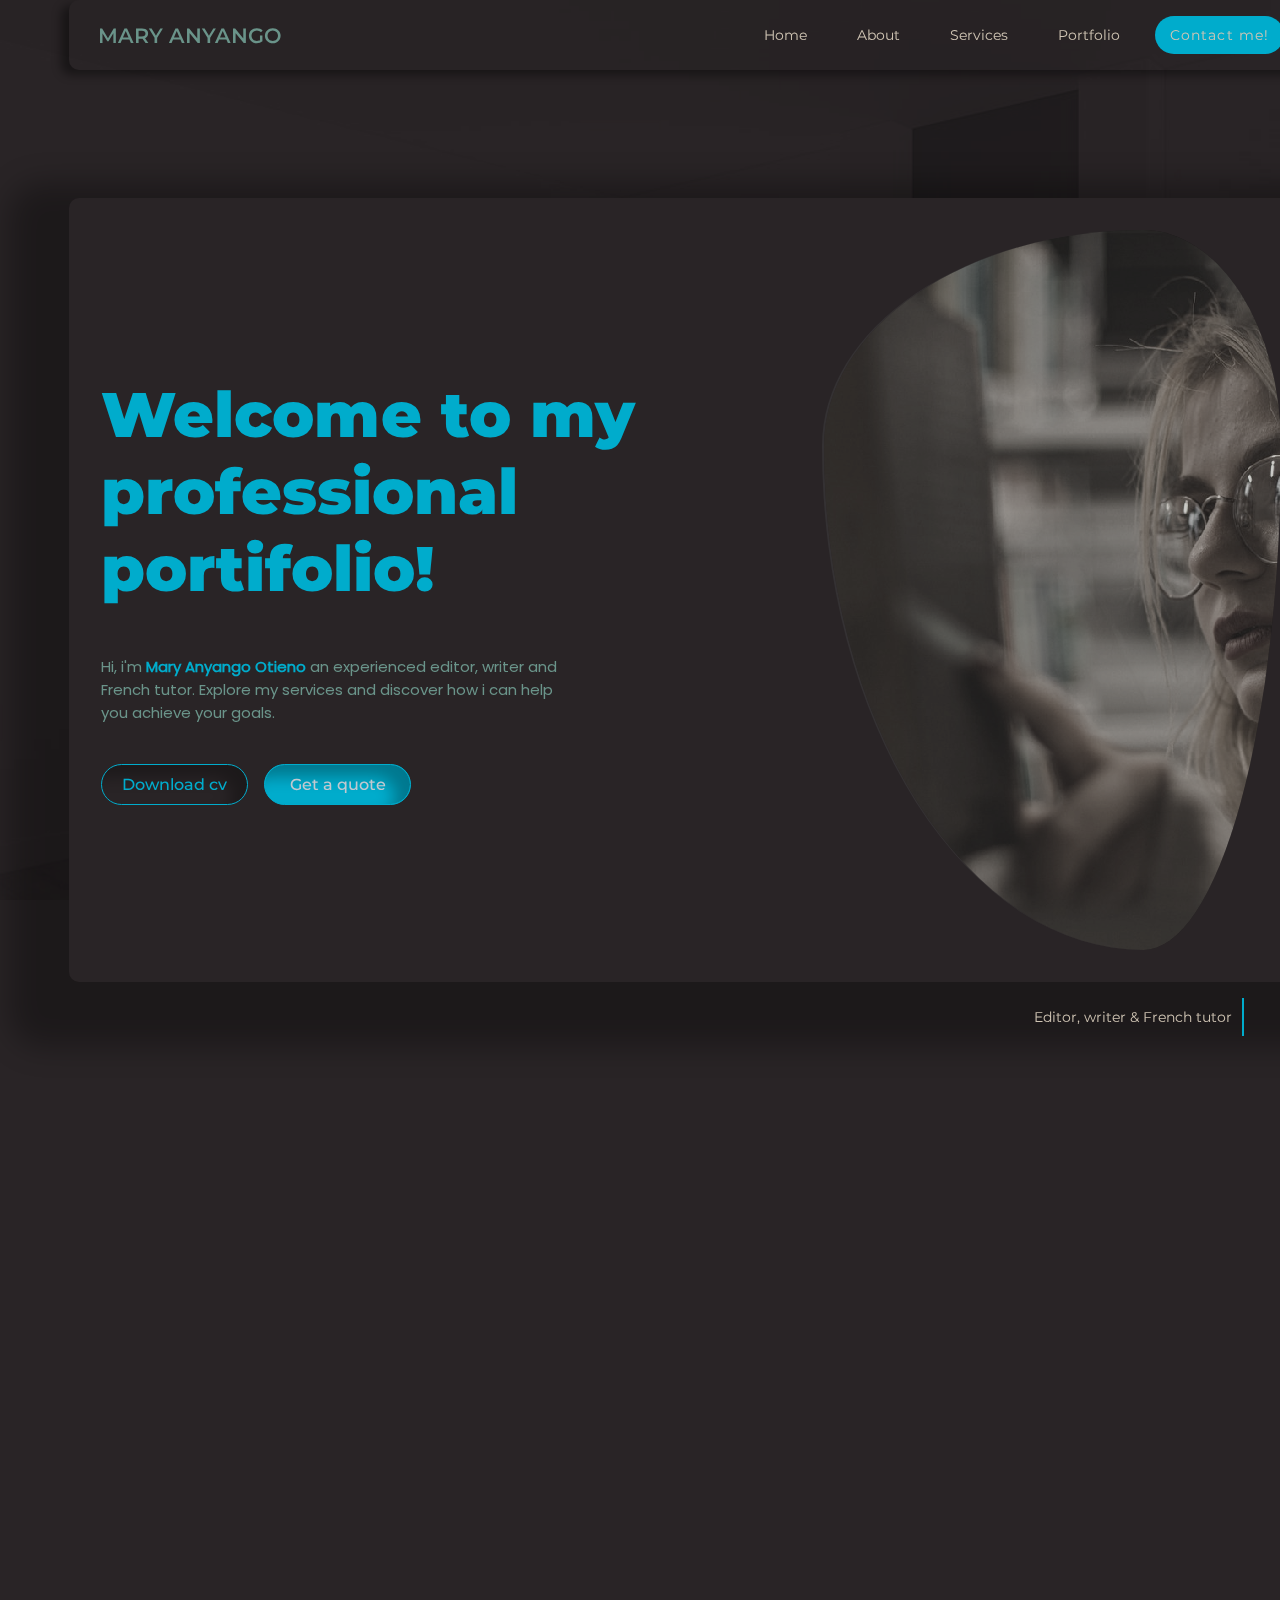
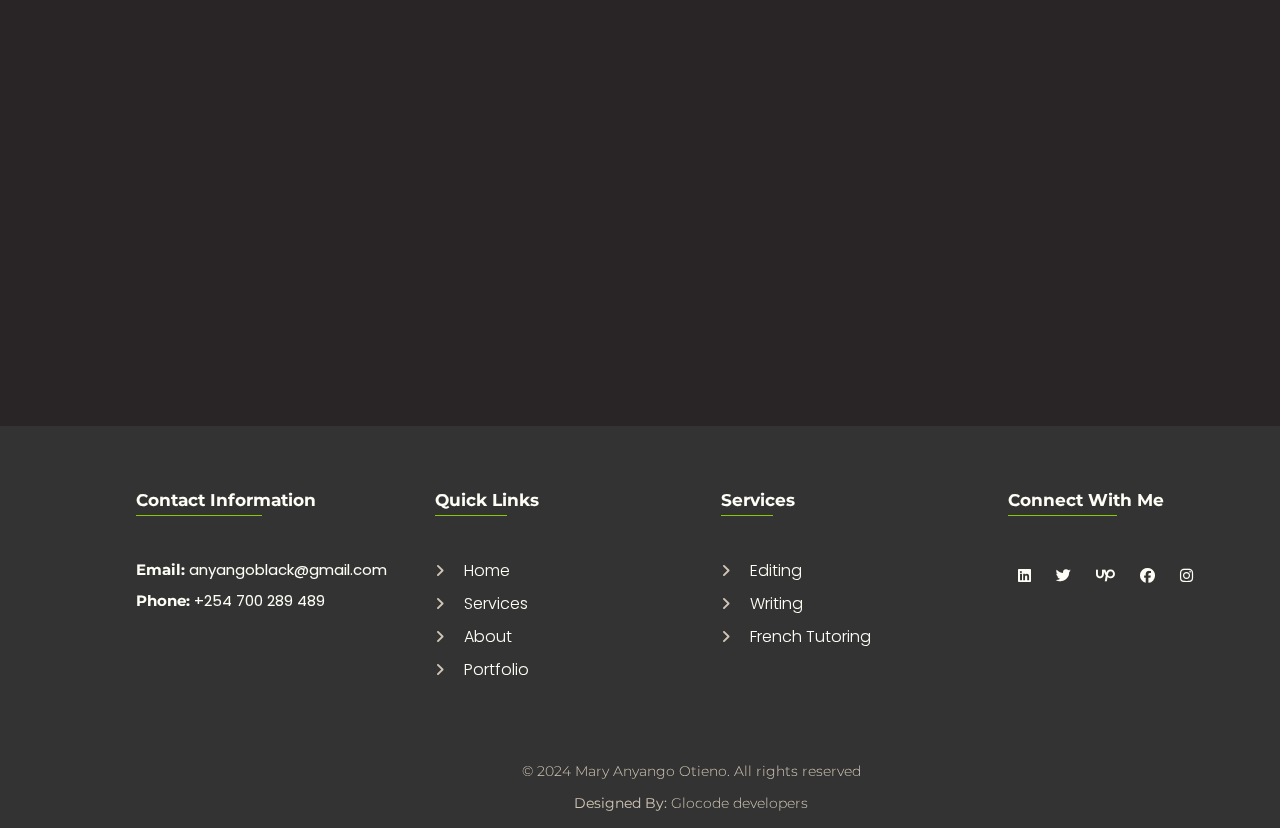
==== index.html @ 6979c70d "commit" ====
<!DOCTYPE html>
<html lang="en">
<head>
    <meta charset="UTF-8">
    <meta name="viewport" content="width=device-width, initial-scale=1.0">
    <meta name="HandheldFriendly" content="true">
    <meta name="MobileOptimized" content="320">
    <title>Mary Anyango port..</title>
    <link rel="stylesheet" href="./static/files/styles/stye.css">
    <link rel="stylesheet" href="./static/files/styles/mobile.css">
    <link rel="stylesheet" href="./static/files/assets/fontawesome-free-6.5.2-web/css/all.min.css">
    <link rel="stylesheet" href="./static/files/styles/assets.css">
    <script defer src="./static/files/script/script.js"></script>
</head>
<body>
    <img src="./static/files/assets/interior-4400306_1280.jpg" alt="" class="body-overlay">
    <header class="header">
        <div class="logo">Mary Anyango</div>
        <div class="navigation" id="sideNav">
            <a href="#">Home</a>
            <a href="./templates/about.html">About</a>
            <a href="./templates/services.html">Services</a>
            <a href="./templates/portfolio.html">Portfolio</a>
            <a href="#" class="left">Contact me!</a>
            <span class="navClose" onclick="closeNav()">&times</span>
        </div>
        <span class="openNav" onclick="openNav()">&#9776</span>
    </header>
    <section class="introduction-cont">
        <div class="introduction">
            <div class="intro-col">
                <h3>Welcome to my professional portifolio!</h3>
                <p>Hi, i'm <b>Mary Anyango Otieno</b> an experienced editor, writer and French tutor. Explore my services and discover how i can help you achieve your goals.</p>
                <div class="cta-buttons">
                    <button class="cta">Download cv</button>
                    <button class="cta">Get a quote</button>
                </div>
            </div>
            <div class="intro-col">
                <img src="./static/files/assets/woman-6784555_1280.jpg" alt="">
                <div class="intro-overlay"></div>
            </div>
        </div>
        <p class="pager">Editor, writer & French tutor</p>
    </section>
    <section class="reveal about">
        <div class="about-overlay">
            <a href="/templates/about.html#biography" class="about-link">Biography</a>
            <a href="/templates/about.html#certs" class="about-link">Qualifications & certifications</a>
            <a href="/templates/about.html#story" class="about-link">Personal story</a>
        </div>
        <div class="about-cont">
            <img src="./static/files/assets/woman-6784555_1280.jpg" alt="">
            <div class="about-container">
                <h1>About Me</h1>
                <div class="paragraph">
                    <p>With over 3 years of experience in editing, writing and teaching French. I am passionate in helping others communicate effectively and learn new languages.</p>
                    <p>Born on the 3rd February 2001, a graduate of Maseno university, a teacher and editor by profession.</p>
                </div>
                <button class="about-button"><a href="/templates/about.html">Visit about page <i class="fa fa-angle-right"></i></a></button>
            </div>
        </div>
    </section>
    <section class="reveal services">
        <img src="./static/files/assets/books-2596809_1280.jpg" alt="" class="body-overlay">
        <h1>Services</h1>
        <div class="service-container">
            <div class="service">
                <h2><i class="fa fa-clipboard"></i>Editing services</h2>
                <p>I offer comprehensive editing services to ensure your work is polished and professional. From grammar checks to content restructuring. I've got you covered.</p>
                <button class="service-btn">Get a Quote</button>
            </div>
            <div class="service">
                <h2><i class="fa fa-pen"></i>Writing services</h2>
                <p>Need compelling content? I specialize in creating engaging articles, blog posts, and more. Lets bring your ideas to life with words.</p>
                <button class="service-btn">Get a Quote</button>
            </div>
            <div class="service">
                <h2><i class="fa fa-chalkboard-teacher"></i>French tutoring services</h2>
                <p>Learn French with a native speaker. Whether you're a beginner or looking to improve your skills, I offer personalized lessons tailored to your needs.</p>
                <button class="service-btn">Book a Session</button>
            </div>
        </div>
        <a href="#" class="service-page">Visit service page <i class="fa fa-arrow-right-long"></i></a>
    </section>
    <section class="reveal portfolio">
        <div class="portfolio-container">
            <h1>My Work</h1>
            <p>Check out some of my recent projects and testimonials from satisfied clients.</p>
            <div class="projects">
                <div class="project">
                    <div class="project-image"><img src="./static/files/assets/IMG-20240811-WA0073.jpg" alt=""></div>
                    <div class="project-body">
                        <h2>A black woman's freedom<i class="fa fa-arrow-right"></i></h2>
                        <div class="project-role">
                            <span>Author</span>
                            <span>Editor</span>
                        </div>
                        <p>This is an essay about the struggles of a black woman in a patriarchal society . It seeks to address the freedom of a black woman or lack of it thereof while focusing on sensitive issues like religion, sex, marriage and education etc…</p>
                    </div>
                </div>
                <div class="project">
                    <div class="project-image"><img src="./static/files/assets/IMG-20240811-WA0073.jpg" alt=""></div>
                    <div class="project-body">
                        <h2>The last Pillar of Ramogi (A serial)<i class="fa fa-arrow-right"></i></h2>
                        <div class="project-role">
                            <span>Editor</span>
                        </div>
                        <p>This is one of a series under the titles (The last… of Ramogi). It focuses on the myths and legends surrounding the luo tradition and seeks to enhance a deeper cultural understanding of the same. The series is authored by Sir. Ben Oketch</p>
                    </div>
                </div>
                <div class="project">
                    <div class="project-image"><img src="./static/files/assets/interior-4400306_1280.jpg" alt=""></div>
                    <div class="project-body">
                        <h2>The trial of Mary (and other books in the series titled The Trial of… from the same author)<i class="fa fa-arrow-right"></i></h2>
                        <div class="project-role">
                            <span>Editor</span>
                        </div>
                        <p>This along with other books in the series weeks to retell the stories of famous legends I a dramatic and funny way. The story is informative and interesting and helps the reader to relate with some very famous tales while offering a glimpse into what the context of those stories could have been… </p>
                        <br>
                        <p>This along with other books under the same series is authored by Hon.Dr. Amb. Robinson Njeru Githae</p>
                    </div>
                </div>                
            </div>
            <div class="project-link"><a href="/templates/portfolio.html">View all projects <i class="fa fa-folder-open"></i></a></div>
        </div>
    </section>
    <section class="reveal testimonials">
        <h1>What my clients say.</h1>
        <div class="container">
            <button class="prev" onclick="moveSlide(-1)">&#10094</button>
            <div class="testimonial-cont">
                <div class="testimonial-slider">
                    <div class="testimonial">
                        <span class="fa fa-quote-left"></span>
                        <p>Working with Mary Anyango has been one of the best experiences i have had. She never fails to deliver.</p>
                        <div class="profile">
                            <img src="./static/files/assets/IMG-20240221-WA0007.jpg" alt="" class="profile-image">
                            <div class="profile-text">
                                <h2 class="title">Mary Smushchk</h2>
                                <p class="position">- CEO Writer's Mellincon</p>
                            </div>
                        </div>
                    </div>
                    <div class="testimonial">
                        <span class="fa fa-quote-left"></span>
                        <p>Working with Mary Anyango has been a game changer for my writing. Highly recommend!</p>
                        <div class="profile">
                            <img src="./static/files/assets/IMG-20240221-WA0008.jpg" alt="" class="profile-image">
                            <div class="profile-text">
                                <h2 class="title">Boke Joyce Wambura</h2>
                                <p class="position">- Freelance Creative Writer</p>
                            </div>
                        </div>
                    </div>
                    <div class="testimonial">
                        <span class="fa fa-quote-left"></span>
                        <p>Working with Mary Anyango has been one of the best experiences i have had. She never fails to deliver.</p>
                        <div class="profile">
                            <img src="./static/files/assets/interior-4400306_1280.jpg" alt="" class="profile-image">
                            <div class="profile-text">
                                <h2 class="title">Mary Smushchk</h2>
                                <p class="position">- CEO Writer's Mellincon</p>
                            </div>
                        </div>
                    </div>
                    <div class="testimonial">
                        <span class="fa fa-quote-left"></span>
                        <p>Working with Mary Anyango has been one of the best experiences i have had. She never fails to deliver.</p>
                        <div class="profile">
                            <img src="./static/files/assets/interior-4400306_1280.jpg" alt="" class="profile-image">
                            <div class="profile-text">
                                <h2 class="title">Mary Smushchk</h2>
                                <p class="position">- CEO Writer's Mellincon</p>
                            </div>
                        </div>
                    </div>
                </div>
            </div>
            <button class="next" onclick="moveSlide(1)">&#10095</button>
            <!-- scri -->
        </div>
    </section>
            <!-- <div class="testimonial-cont">
                <div class="testimonial-slider">
                    <div class="testimonial">
                        <span class="fa fa-quote-left"></span>
                        <p>Working with Mary Anyango has been one of the best experiences i have had. She never fails to deliver.</p>
                        <div class="profile">
                            <img src="./static/files/assets/IMG-20240221-WA0007.jpg" alt="" class="profile-image">
                            <div class="profile-text">
                                <h2 class="title">Mary Smushchk</h2>
                                <p class="position">- CEO Writer's Mellincon</p>
                            </div>
                        </div>
                    </div>
                    <div class="testimonial">
                        <span class="fa fa-quote-left"></span>
                        <p>Working with Mary Anyango has been a game changer for my writing. Highly recommend!</p>
                        <div class="profile">
                            <img src="./static/files/assets/IMG-20240221-WA0008.jpg" alt="" class="profile-image">
                            <div class="profile-text">
                                <h2 class="title">Boke Joyce Wambura</h2>
                                <p class="position">- Freelance Creative Writer</p>
                            </div>
                        </div>
                    </div>
                    <div class="testimonial">
                        <span class="fa fa-quote-left"></span>
                        <p>Working with Mary Anyango has been one of the best experiences i have had. She never fails to deliver.</p>
                        <div class="profile">
                            <img src="./static/files/assets/interior-4400306_1280.jpg" alt="" class="profile-image">
                            <div class="profile-text">
                                <h2 class="title">Mary Smushchk</h2>
                                <p class="position">- CEO Writer's Mellincon</p>
                            </div>
                        </div>
                    </div>
                    <div class="testimonial">
                        <span class="fa fa-quote-left"></span>
                        <p>Working with Mary Anyango has been one of the best experiences i have had. She never fails to deliver.</p>
                        <div class="profile">
                            <img src="./static/files/assets/interior-4400306_1280.jpg" alt="" class="profile-image">
                            <div class="profile-text">
                                <h2 class="title">Mary Smushchk</h2>
                                <p class="position">- CEO Writer's Mellincon</p>
                            </div>
                        </div>
                    </div>
                </div>
            </div> -->
    <!-- <section class="reveal blogs">
        <div class="blog-container">
            <h1>Blog pages</h1>
            <div class="blog-slides">
                <div class="blog">
                    <img src="./static/files/assets/bookshelf-413705_1280.jpg" alt="">
                    <div class="blog-body">
                        <h2>Refined Editing<i class="fa fa-arrow-right"></i></h2>
                        <p>Editing  has been a skill long used to make awsome tunes to articles, for a time now..</p>
                    </div>
                </div>
                <div class="blog">
                    <img src="./static/files/assets/IMG-20240523-WA0012.jpg" alt="">
                    <div class="blog-body">
                        <h2>Refined Editing<i class="fa fa-arrow-right"></i></h2>
                        <p>Editing  has been a skill long used to make awsome tunes to articles, for a time now..</p>
                    </div>
                </div>
                <div class="blog">
                    <img src="./static/files/assets/others/pexels-snapwire-6992.jpg" alt="">
                    <div class="blog-body">
                        <h2>Refined Editing<i class="fa fa-arrow-right"></i></h2>
                        <p>Editing  has been a skill long used to make awsome tunes to articles, for a time now..</p>
                    </div>
                </div>
                <div class="blog">
                    <img src="./static/files/assets/IMG-20240523-WA0011.jpg" alt="">
                    <div class="blog-body">
                        <h2>Refined Editing<i class="fa fa-arrow-right"></i></h2>
                        <p>Editing  has been a skill long used to make awsome tunes to articles, for a time now..</p>
                    </div>
                </div>
            </div>
            <div class="blog-slides">
                <div class="blog">
                    <img src="./static/files/assets/bookshelf-413705_1280.jpg" alt="">
                    <div class="blog-body">
                        <h2>Refined Editing<i class="fa fa-arrow-right"></i></h2>
                        <p>Editing  has been a skill long used to make awsome tunes to articles, for a time now..</p>
                    </div>
                </div>
                <div class="blog">
                    <img src="./static/files/assets/IMG-20240523-WA0012.jpg" alt="">
                    <div class="blog-body">
                        <h2>Refined Editing<i class="fa fa-arrow-right"></i></h2>
                        <p>Editing  has been a skill long used to make awsome tunes to articles, for a time now..</p>
                    </div>
                </div>
                <div class="blog">
                    <img src="./static/files/assets/others/pexels-snapwire-6992.jpg" alt="">
                    <div class="blog-body">
                        <h2>Refined Editing<i class="fa fa-arrow-right"></i></h2>
                        <p>Editing  has been a skill long used to make awsome tunes to articles, for a time now..</p>
                    </div>
                </div>
                <div class="blog">
                    <img src="./static/files/assets/IMG-20240523-WA0011.jpg" alt="">
                    <div class="blog-body">
                        <h2>Refined Editing<i class="fa fa-arrow-right"></i></h2>
                        <p>Editing  has been a skill long used to make awsome tunes to articles, for a time now..</p>
                    </div>
                </div>
            </div>
        </div>
    </section> -->

    <footer class="footer">
        <div class="footer-container">
            <div class="footer-col">
                <h2>Contact information</h2>
                <p><strong>Email:</strong> anyangoblack@gmail.com</p>
                <p><strong>Phone:</strong> +254 700 289 489</p>
            </div>
            <div class="footer-col">
                <h2>Quick Links</h2>
                <a href="#"><i class="fa fa-angle-right"></i> Home</a>
                <a href="#"><i class="fa fa-angle-right"></i> Services</a>
                <a href="#"><i class="fa fa-angle-right"></i> About</a>
                <a href="#"><i class="fa fa-angle-right"></i> Portfolio</a>
            </div>
            <div class="footer-col">
                <h2>Services</h2>
                <a href="#"><i class="fa fa-angle-right"></i> Editing</a>
                <a href="#"><i class="fa fa-angle-right"></i> Writing</a>
                <a href="#"><i class="fa fa-angle-right"></i> French tutoring</a>
            </div>
            <div class="footer-col">
                <h2>Connect with me</h2>
                <div class="media">
                    <a href="#" class="fa-brands fa-linkedin"></a>
                    <a href="#" class="fa-brands fa-twitter"></a>
                    <a href="#" class="fa-brands fa-upwork"></a>
                    <a href="#" class="fa-brands fa-facebook"></a>
                    <a href="#" class="fa-brands fa-instagram"></a>
                </div>
            </div>
        </div>
        <div class="copyright">
            <p>&copy; 2024 Mary Anyango Otieno. All rights reserved</p>
            <p><strong>Designed By:</strong>  Glocode developers</p>
        </div>
    </footer>

</body>
</html>
---- static/files/styles/stye.css ----
:root {
    --color-primary: #000a03;
    --color-secondary: #d0c5b4;
    --color-tertiary: #6a948a;
    --color-accent: #292426;
    --accent-2: #541611;
    --accent-3: #fffef6;
    --accent-main: #88c903;
    --accent-4: #17243e;
    --accent-5: #c2c9d0;
    --accent-6: #00accc;
    --text-size-body: 16px;
    --text-size-heading: 20px;
    --text-size-button: 16px;
    --text-size-sub-heading: 14px;
    --letter-spacing-body: calc(1.5*var(--text-size-body));
    --letter-spacing-heading: calc(1.3*var(--text-size-heading))
    --letter-spacing-sub-heading: calc(1.5*var(--text-size-sub-heading))
}
@font-face {
    font-family: Poppins;
    src: url(../assets/Poppins/Poppins-Regular.ttf);
}
@font-face {
    font-family: Poppins-Light;
    src: url(../assets/Poppins/Poppins-Light.ttf);
}
@font-face {
    font-family: Montserrat;
    src: url(../assets/Montserrat/Montserrat-VariableFont_wght.ttf);
}
* {
    margin: 0;
    padding: 0;
    box-sizing: border-box;
}
body {
    width: 100%;
    height: 100vh;
    /* background: var(--color-primary); */
    background: #292426;
    display: grid;
    gap: 5rem;
    place-items: center;
    overflow-x: hidden;
    scroll-behavior: smooth;
    scrollbar-width: thin;
    scrollbar-color: var(--accent-6);
    scrollbar-gutter: both-edges;
}
.body-overlay {
    top: 0;
    left: 0;
    width: 100%;
    height: 100%;
    object-fit: cover;
    object-position: top left;
    mix-blend-mode: overlay;
    filter: brightness(60%) grayscale(90%);
    position: absolute;
    z-index: -99;
}
header {
    width: 100%;
    max-width: 90%;
    padding: 1rem 1.8rem;
    position: relative;
    display: flex;
    align-items: center;
    justify-content: space-between;
    border-radius: 10px;
    box-shadow: -8px 5px 10px rgba(0,0,0,0.4);
}
.navigation {
    display: flex;
    gap: var(--gap, 20px);
    position: relative;
    transition: all .4s ease-in-out;
}
.navigation a{
    font-size: var(--text-size-sub-heading);
    color: var(--color-secondary);
    text-decoration: none;
    transition: all .3s ease;
}
.header > .openNav {
    color: var(--accent-6);
    font-size: 17px;
    border-radius: 70% 30% 30% 70% / 30% 30% 70% 70%;
    padding: 10px;
    background: #6a948a4f;
    border: none;
    position: absolute;
    top: 1rem;
    right: 1rem;
    display: none;
    cursor: pointer;
    user-select: none;
}
.navigation > .navClose {
    color: var(--accent-6);
    font-size: 20px;
    font-weight: 700;
    top: 20px;
    right: 20px;
    display: none;
    position: absolute;
    cursor: pointer;
    user-select: none;
}
header > .logo {
    font-size: 1.3rem;
    text-transform: uppercase;
    font-weight: 580;
    font-optical-sizing: 30pt;
    font-feature-settings: "opsz" 30pt;
    color: var(--color-tertiary);
    font-family: Montserrat;
}
.navigation > a{
    font-size: var(--text-size-sub-heading);
    color: var(--color-secondary);
    text-decoration: none;
    padding: 10px 15px;
    font-family: Montserrat;
}
.navigation .left {
    border-radius: 25px;
    background: var(--accent-6);
    letter-spacing: 1.1px;
}
.introduction-cont {
    width: 100%;
    display: flex;
    align-items: center;
    justify-content: center;
    flex-direction: column;
    gap: var(--gap, 1em);
    /* opacity: 0; */
}
.introduction-cont.active {
    /* opacity: 1; */
}
.introduction {
    width: 100%;
    max-width: 90%;
    display: flex;
    padding: 2rem;
    gap: var(--gap, 2em);
    align-items: center;
    justify-content: space-between;
    box-shadow: -20px 25px 30px 40px rgba(0,0,0,0.3);
    /* border: 1px solid var(--color-primary); */
    border-radius: 10px;
    /* backdrop-filter: blur(2px); */
    background: #292426;
}
.intro-col {
    width: 100%;
    position: relative;
}
.intro-col h3 {
    font-size: 7vh;
    color: var(--accent-6);
    font-family: Montserrat;
    font-weight: 860;
    font-optical-sizing: 30;
    font-feature-settings: "opsz" 30;
    font-stretch: 160%;
    font-feature-settings: "strch" 160%;
}
.intro-col p {
    width: 80%;
    font-family: Poppins;
    font-size: 15px;
    color: var(--color-tertiary);
    margin-top: 3rem;
}
.intro-col p > b {
    color: var(--accent-6);
}
.cta-buttons {
    width: fit-content;
    margin-top: 2.5rem;
    display: grid;
    grid-template-columns: repeat(2, 1fr);
    gap: 1rem;
}
.intro-col button {
    padding: 10px 20px;
    background: var(--accent-6);
    border: 1px solid var(--accent-6);
    color: var(--accent-5);
    border-radius: 25px;
    font-family: Montserrat;
    font-size: var(--text-size-button);
    font-weight: 506;
    text-wrap: nowrap;
    cursor: pointer;
    box-shadow: -15px 12px 15px rgba(0, 0, 0, 0.3) inset;
}
.intro-col button:nth-child(1) {
    background: transparent;
    color: var(--accent-6);
}
.intro-col img {
    width: 80%;
    height: 80vh;
    min-height: 15rem;
    float: right;
    filter: grayscale(80%) brightness(80%);
    object-fit: cover;
    image-rendering: pixelated;
    /* mix-blend-mode: luminosity; */
    object-position: center;
    border-radius: 70% 30% 30% 70% / 30% 30% 70% 70%;
    border-left: 2px solid #6a948a2c;
    z-index: 99;
    box-shadow: inset -15px 4px 5px rgba(0,0,0,0.4);
}
.intro-overlay {
    width: 60%;
    height: 100%;
    position: absolute;
    border-radius: 30% 70% 30% 70% / 30% 30% 70% 70%;
    background: #6a948ac7;
    top: 50%;
    left: 50%;
    visibility: hidden;
    transform: translate(-50%, -50%);
    z-index: -99;
    box-shadow: 10px 15px 20px rgba(0,0,0,0.4);
}
/* pager paragraph */
.pager {
    width: 80%;
    text-align: end;
    color: var(--color-secondary);
    font-family: Montserrat;
    padding: 10px;
    font-size: 14px;
    border-right: 2px solid var(--accent-6);
}
/* Second section(About me) */
section {
    margin-top: 3rem;
}
.reveal {
    transform: translateX(-100px);
    opacity: 0;
    transition: all .6s ease;
}
.reveal.active {
    transform: translateX(0);
    opacity: 1;
}
.reveal.active h1, 
.reveal.active h2
{
    animation: texter .8s ease;
}
.reveal.active img,
.intro-col h3, .intro-col p, .intro-col button, .intro-col img, 
.reveal.active h3,
.reveal.active h4, 
.reveal.active span,
.reveal.active h5, 
.reveal.active h6,
.reveal.active p ,
.reveal.active button {
    animation: texterUp .8s ease;
}
@keyframes texter {
    from {
        transform: translateX(-200px);
    }
    to {
        transform: translateX(0);
    }
}
@keyframes texterUp {
    from {
        transform: translateY(-200px);
    }
    to {
        transform: translateY(0);
    }
}
/* section.reveal {
    opacity: 0;
}
section.show {
    opacity: 1;
} */
section.about {
    width: 90%;
    height: 100vh;
}
.about-cont {
    display: grid;
    grid-template-columns: 2fr 3fr;
}
.about-cont > img {
    width: 400px;
    height: 100%;
    object-fit: cover;
    object-position: center;
    mix-blend-mode: normal;
    filter: grayscale(80%);
    border-radius: 10px;
    box-shadow: 0 5px 10px rgba(0, 0, 0, 0.3);
    z-index: -99;
}
.about-container {
    /* padding: 3rem; */
}
.about-container > h1 {
    font-family: Montserrat;
    font-size: 12vh;
    height: 80%;
    text-align: center;
    color: var(--accent-6);
    font-weight: 660;
    font-optical-sizing: 30pt;
    font-feature-settings: "opsz" 30pt;
    font-stretch: 160%;
    font-feature-settings: "strch" 160%;
    transition: all .3s;
    animation: fonter linear 3s;
    animation-timing-function: cubic-bezier(0.755, 0.05, 0.855, 0.06);
}
@keyframes fonter {
    0% {
        font-weight: 660;
        font-optical-sizing: 30pt;
        font-feature-settings: "opsz" 30pt;
    }
    50% {
        font-weight: 340;
        font-optical-sizing: 100pt;
        font-feature-settings: "opsz" 100pt;
    }
    100% {
        font-weight: 660;
        font-optical-sizing: 70pt;
        font-feature-settings: "opsz" 70pt;
    }
}
.paragraph {
    display: grid;
    grid-template-columns: 1.1fr 1.25fr;
    gap: 2rem;
}
.paragraph > p:nth-child(1) {
    margin-top: -3em;
}
.paragraph > p:nth-child(2) {
    color: var(--accent-3);
    font-family: Montserrat;
    font-weight: 200;
}
.about-container p {
    width: 100%;
    font-size: 15px;
    font-family: Poppins;
    font-weight: 360;
    color: var(--color-tertiary);
    letter-spacing: 1.2px;
    line-height: 1.6;
}
.about-container > button {
    padding: 10px 20px;
    background: var(--accent-6);
    border: none;
    margin-top: 3rem;
    border-radius: 20px;
    margin-left: -10rem;
    z-index: 99;
    transition: all .6s ease;
}
.about-container > button > a {
    text-decoration: none;
    font-weight: 860;
    font-family: Poppins;
    color: var(--color-primary);
    transition: all .6s ease;
}
.about-container > button > a i {
    transition: all .2s ease;
}
.about-container > button:hover {
    background: #00adcc94;
}
.about-container > button:hover > a {
    color: var(--accent-3);
    font-weight: 500;
}
.about-container > button:hover > a i {
    margin-left: 10px;
    transform: rotate(-20deg);
}
.about-overlay {
    /* width: 100%; */
    display: flex;
    align-items: flex-start;
    justify-content: first baseline;
    flex-direction: column;
    margin-bottom: 2rem;
    position: relative;
}
.about-overlay::after {
    content: '';
    width: 10%;
    height: .3px;
    visibility: hidden;
    color: #00accc;
    background: var(--accent-6);
    left: 0;
    bottom: -10px;
    position: absolute;
}
.about-overlay > a {
    font-size: 16px;
    font-family: Montserrat;
    color: var(--accent-3);
    text-decoration: none;
    text-wrap: nowrap;
    padding: 5px;
    transition: .6s ease;
}
.about-overlay > a:hover {
    padding-left: 15px;
    color: var(--color-tertiary);
}
/* services section */
.services {
    width: 90%;
    padding: 2rem;
    /* height: 100vh; */
    position: relative;
    display: flex;
    flex-direction: column;
    gap: var(--gap, 3em);
}
.services > h1 {
    font-family: Montserrat;
    font-size: 5.5vh;
    color: var(--color-secondary);
    text-align: center;
    margin-bottom: 5rem;
    font-weight: 660;
}
.service-container {
    width: 100%;
    display: flex;
    align-items: baseline;
    gap: var(--gap, 2em);
}
.service {
    width: 100%;
    padding: 2rem;
    display: flex;
    flex-direction: column;
    align-items: start;
    justify-content: center;
    background: var(--color-accent);
    border-radius: 70% 30% 30% 70% / 30% 30% 70% 70%;
    box-shadow: rgba(0, 0, 0, 0.3) 0px 0px 0.25em,
    rgba(0,0,0,0.4) 0px 0.25em 1em;
    /* box-shadow: rgba(0,0,0,0.25) 0px 14px 28px, 
    rgba(0, 0, 0, 0.22) 0px 10px 10px; */
    /* box-shadow: -20px -15px 30px rgba(0, 0, 0, 0.3); */
}
.service:nth-last-child(2) > p {
    color: var(--accent-5);
}
.service > h2 i {
    margin-right: 1rem;
    font-size: 24px;
    color: var(--accent-6);
    padding: 10px;
    border-radius: 70% 30% 30% 70% / 30% 30% 70% 70%;
    background: #6a948a4b;
    border: .2px solid rgba(0, 0, 0, 0.3);
}
.service > h2 {
    text-wrap: nowrap;
    font-size: var(--text-size-heading);
    color: var(--color-tertiary);
    font-family: Poppins;
    text-align: start;
    font-weight: 530;
    margin-bottom: 2rem;
}
.service > p {
    font-size: var(--text-size-body);
    text-align: start;
    font-family: Montserrat;
    margin-bottom: 1.5em;
    color: var(--color-secondary);
    line-height: 1.6;
}
.service > button {
    padding: 10px 20px;
    color: var(--accent-6);
    background: #00adcc2d;
    font-family: Montserrat;
    font-weight: 660;
    font-size: var(--text-size-button);
    border: none;
    border-radius: 20px;
    cursor: pointer;
    transition: all .8s;
    box-shadow: -10px 8px 10px rgba(0, 0, 0, 0.2) inset;
}
.service > button:hover {
    background: var(--accent-6);
    color: var(--color-accent);
}
.service-page {
    color: var(--accent-5);
    font-family: Poppins;
    font-size: 16px;
    text-decoration: none;
    margin-top: 5em;
}
.service-page > i {
    font-size: 1rem;
    margin-left: 1rem;
    transform: rotate(-30deg);
}
.services > img {
    height: 60vh;
}
/* Projects section */
.portfolio {
    width: 100%;
    display: flex;
    align-items: center;
    justify-content: center;
    flex-direction: column;
    margin-top: 3em;
}
.portfolio-container {
    width: 90%;
    text-align: start;
    display: flex;
    flex-direction: column;
    align-items: flex-start;
    justify-content: center;
}
.portfolio-container > h1 {
    font-size: 5vh;
    color: var(--accent-6);
    font-family: Montserrat;
    font-weight: 770;
    text-transform: uppercase;
    font-stretch: ultra-expanded;
}
.portfolio-container > p {
    color: var(--accent-3);
    margin-top: .2em;
    font-size: 18px;
    font-family: Poppins;
}
.projects {
    width: 100%;
    display: grid;
    grid-template-columns: 1fr;
    gap: 4em;
    margin-top: 4em;
}
.project {
    width: 100%;
    padding: 1em;
    display: grid;
    grid-template-columns: 1.5fr 4fr;
    gap: 10em;
}
.project-image {
    width: 100%;
    height: 30vh;
    background: transparent;
    border-radius: 10px;
}
.project-image > img {
    width: 100%;
    height: 100%;
    object-fit: cover;
    object-position: top center;
    image-rendering: optimizeSpeed;
    filter: contrast(80%) grayscale(80%) saturate(20%);
    image-resolution: 1020px;
}
.project-body {
    width: 100%;
    display: flex;
    align-items: flex-start;
    justify-content: baseline;
    flex-direction: column;
}
.project-body > h2 {
    max-width: 60%;
    font-size: 3vh;
    font-family: Montserrat;
    color: var(--accent-6);
    text-transform: capitalize;
    font-weight: 600;
    font-stretch: ultra-expanded;
}
.project-body > h2 i {
    font-size: 15px;
    padding: 10px;
    margin-left: 10px;
    transform: rotate(-30deg);
    border: .4px solid var(--accent-5);
    border-radius: 50%;
}
.project-role {
    width: 100%;
    display: flex;
    align-items: center;
    justify-content: flex-start;
    gap: var(--gap, 1em);
    margin-top: 1.5em;
}
.project-role > span {
    padding: 6px 14px;
    font-family: Montserrat;
    font-weight: 560;
    font-size: 12px;
    color: var(--accent-5);
    background: #c2c9d027;
    border-radius: 30px;
}
.project-body > p {
    max-width: 90%;
    font-family: Poppins;
    color: var(--accent-3);
    margin-top: 1em;
}
.project-link {
    width: 100%;
    display: grid;
    place-items: center;
    margin-top: 5em;
}
.project-link > a {
    text-decoration: none;
    color: var(--accent-main);
    font-family: Montserrat;
    font-weight: 500;
    font-size: 16px;
    position: relative;
}
.project-link > a i {
    font-size: 20px;
    margin-left: 10px;
}
.project-link > a::after {
    content: '';
    height: 2px;
    position: absolute;
    left: 0;
    bottom: -3px;
    width: 20%;
    color: var(--accent-main);
    background: var(--accent-main);
    transition: .6s ease;
}
.project-link > a:hover::after {
    width: 80%;
}
/* Testimonials section */
.testimonials {
    width: 100%;
    display: flex;
    align-items: center;
    justify-content: center;
    flex-direction: column;
    height: 60vh;
    gap: var(--gap, 3em);
    margin-top: 4em;
}
.testimonials > h1 {
    font-size: 5vh;
    font-family: Montserrat;
    color: var(--accent-5);
    font-weight: 600;
}
.testimonials > .container {
    width: 80%;
    display: flex;
    flex-flow: row nowrap;
    align-items: center;
    justify-content: space-between;
    gap: var(--gap, 1em);
}
.testimonials button {
    padding: 15px;
    border-radius: 30% 70% 70% 30% / 70% 70% 30% 30%;
    background: #00adcc2c;
    color: var(--accent-3);
    border: none;
    outline: none;
    font-size: 18px;
    cursor: pointer;
}
.testimonial-cont {
    width: 100%;
    overflow-x: hidden;
}
.testimonial-slider {
    width: 100%;
    display: flex;
    gap: var(--gap, 2em);
    padding: 1.5em;
    transition: all .6s;
}
.testimonial {
    width: 100%;
    padding: 1rem;
    border-radius: 10px;
    background: #333;
    box-shadow: -2px 4px 6px rgba(0, 0, 0, 0.2);
}
.testimonial > span {
    font-size: 3em;
    color: var(--accent-6);
    padding: .4em;
    margin-top: -6em;
}
.testimonial > p {
    font-family: Poppins;
    font-size: 15px;
    font-style: normal;
    color: var(--accent-5);
    line-height: 1.6;
}
.profile {
    margin-top: 1em;
    display: flex;
    gap: 2em;
}
.profile > img {
    width: 40px;
    height: 40px;
    border-radius: 50%;
    object-fit: cover;
    object-position: center;
    filter: brightness(90%);
}
.profile-text > h2 {
    font-family: Montserrat;
    font-size: 16px;
    color: var(--accent-6);
    font-weight: 560;
}
.profile-text > p {
    font-family: Montserrat;
    font-size: 14px;
    font-weight: 350;
    color: var(--accent-3);
    text-wrap: nowrap;
}
/* Blog section */
.blogs {
    width: 100%;
    display: flex;
    align-items: center;
    justify-content: center;
    flex-direction: column;
    margin-top: 3em;
    height: 100vh;
    margin-bottom: 3em;
}
.blog-container {
    width: 80%;
    display: flex;
    flex-direction: column;
}
.blog-container > h1 {
    font-size: 6vh;
    font-family: Montserrat;
    color: var(--accent-5);
    text-align: center;
    font-weight: 650;
}
.blog-slides {
    width: 100%;
    display: flex;
    align-items: center;
    margin-top: 6em;
    gap: var(--gap, 3em);
}
.blog {
    width: 100%;
    display: flex;
    flex-direction: column;
    align-items: flex-start;
    justify-content: flex-start;
}
.blog > img {
    width: 100%;
    height: 25vh;
    object-fit: cover;
    object-position: center;
    border-radius: 70% 30% 30% 70% / 30% 30% 70% 70%;
    box-shadow: rgba(0, 0, 0, 0.2);
}
.blog-body {
    width: 100%;
    margin-top: 1em;
    display: flex;
    flex-direction: column;
    align-items: flex-start;
    justify-content: center;
}
.blog-body > h2 {
    font-size: 1.2em;
    color: var(--accent-6);
    text-decoration: underline;
    text-decoration-thickness: 1px;
    font-family: Montserrat;
    margin-bottom: .5em;
    text-transform: uppercase;
}
.blog-body > h2 i {
    transform: rotate(-10deg);
    margin-left: 15px;
    color: var(--accent-6);
    font-size: 13px;
}
.blog-body > p {
    font-family: Poppins;
    font-size: 15px;
    color: var(--color-primary);
}

/* footer section */
footer {
    width: 100%;
    background: #333;
    display: flex;
    flex-direction: column;
    align-items: center;
    justify-content: center;
}
.footer-container {
    width: 85%;
    padding: 3rem 1em;
    display: flex;
    align-items: baseline;
    justify-content: center;
    gap: var(--gap, 1em);
}
.footer-col {
    flex: 25%;
    width: 25%;
    display: flex;
    flex-direction: column;
    gap: var(--gap, .5rem);
    padding: 1em;
}
.footer-col > h2 {
    width: fit-content;
    font-size: 17px;
    margin-bottom: 2.5rem;
    font-family: Montserrat;
    color: var(--accent-3);
    text-transform: capitalize;
    position: relative;
}
.footer-col > h2::after {
    content: '';
    width: 70%;
    height: 1px;
    position: absolute;
    left: 0;
    bottom: -6px;
    background: var(--accent-main);
}
.footer-col > p {
    font-family: Poppins;
    font-size: 15px;
    color: var(--accent-3);
    text-wrap: nowrap;
}
.footer-col > p strong {
    font-family: Montserrat;
}
.footer-col > .media {
    display: flex;
    gap: var(--gap, 5px);
}
.media > a {
    font-size: 15px;
    text-decoration: none;
    color: var(--accent-3);
    padding: 10px;
    border-radius: 50%;
}
.footer-col > a {
    font-size: 16px;
    color: var(--accent-3);
    font-family: Poppins-Light;
    font-weight: 200;
    text-transform: capitalize;
    text-decoration: none;
}
.footer-col a {
    transition: all .4s ease;
}
.footer-col a:hover {
    padding-left: 10px;
}
.footer-col > a>i {
    padding-right: 1rem;
    font-size: 15px;
    color: var(--color-secondary);
}
.copyright {
    padding: 1em;
}
.copyright > p {
    font-family: Montserrat;
    font-weight: 300;
    color: var(--color-secondary);
    font-size: 14px;
    text-align: center;
}
.copyright > strong {
    font-size: 15px;
    font-weight: 400;
}
.copyright > p:nth-last-child(1) {
    margin-top: 1em;
}

@media() {
    body {
        overflow: hidden;
    }
    .body-overlay {
        display: none;
    }
    .header {
        max-width: 100%;
        padding: 15px;
    }
    .introduction-cont {
        display: grid;
        place-items: center;
    }
    .pager {
        align-self: flex-end;
    }
    .introduction {
        max-width: 100%;
        display: grid;
        place-items: center;
        --gap: 1.2rem;
        gap: var(--gap);
        padding: var(--gap);
        box-shadow: -2px 3px 5px rgba(0, 0, 0, 0.1);
        border-radius: 3px;
    }
    .intro-col {
        display: grid;
        --row-gap: 1rem;
        gap: var(--row-gap);
    }
    .intro-col h3 {
        font-size: 2vh;
        font-weight: 600px;
    }
    .intro-col p {
        width: 100%;
        font-size: 14px;
        letter-spacing: 1px;
    }
    .cta-buttons {
        width: 100%;
        margin-top: 0;
        gap: var(--row-gap);
    }
    .intro-col img {
        width: 100%;
        height: 6rem;
    }
    .intro-overlay {
        width: 100%;
        position: relative;
    }
    /* about */
    .about-cont {
        grid-template-columns: 1fr;
    }
    
    .paragraph {
        grid-template-columns: 1fr;
    }
    .service-container {
        flex-direction: column;
    }
    /* project section */
    .project {
        grid-template-columns: 1fr;
        gap: 2rem;
    }
    .testimonials > .container {
        flex-flow: column nowrap;
    }
    .testimonial-slider {
        flex-direction: column;
    }
}
@media (max-width: 480px) {}
@media (max-width: 768px) {}
@media (max-width: 1024px) {}
@media (max-width: 1200px) {}
---- static/files/styles/mobile.css ----
::root {
    --height: 20rem;
    --gap: 1.5rem;
    --heading: 2.5rem;
}
@media (max-width: 600px) {
    .body-overlay {
        display: none;
    }
    header {
        padding: 1rem 0;
        border-radius: 5px;
        box-shadow: 0 2px 4px rgba(0,0,0,0.1);
    }
    .introduction {
        padding: 0;
        gap: var(--gap, 2rem);
        box-shadow: none;
        border-radius: 0%;
        background: transparent;
        flex-direction: column;
        margin-top: 0;
    }
    .intro-col h3 {
        font-size: 4vh;
        font-weight: 700;
    }
    .intro-col p {
        width: 100%;
        margin-top: 1.5rem;
    }
    .cta-buttons {
        width: 100%;
        margin-top: var(--gap, 1.5rem);
    }
    .intro-col button {
        width: fit-content;
        padding: 10px 15px;
        border-radius: 30px;
        box-shadow: -5px 5px 8px rgba(0,0,0,0.2);
    }
    .intro-col img {
        width: 100%;
        --height: 20rem;
        height: var(--height);
        float: none;
        box-shadow: inset -5px 5px 10px rgba(0,0,0,0.2);
    }
    .pager {
        width: 100%;
    }
    section.about {
        height: auto;
    }
    .about-cont {
        grid-template-columns: 1fr;
        gap: var(--gap, 1.5rem);
    }
    .about-cont > img {
        width: 100%;
        height: var(--height);
        box-shadow: -10px 5px -5px rgba(0,0,0,0.2);
    }
    .about-container > h1 {
        --style-heading: 3.5rem;
        font-size: var(--style-heading,);
        height: fit-content;
    }
    .paragraph {
        grid-template-columns: 1fr;
        gap: var(--gap, 1.5rem);
    }
    .paragraph > p:nth-child(1) {
        margin-top: 0;
    }
    .paragraph > p:nth-child(2) {
        font-weight: 500;
    }
    .about-container p {
        font-weight: 400;
    }
    .about-container > button {
        padding: 10px 15px;
        margin-top: var(--gap, 1.5em);
        border-radius: 10px;
        margin-left: 0;
    }
    .about-overlay {
        margin-bottom: var(--gap, 1.5rem);
    }
    .about-overlay > a {
        font-size: 14px;
        padding: 0;
    }
    .services {
        padding: 0;
        gap: var(--gap);
    }
    .services > h1 {
        --heading: 2.5rem;
        font-size: --heading;
        margin-bottom: var(--gap, 1.5rem);
        font-weight: 560;
    }
    .service-container {
        gap: var(--gap, 1.5rem);
        flex-direction: column;
    }
    .service {
        --padding: 1rem;
        padding: var(--padding, 1rem);
        box-shadow: rgba(0, 0, 0, 0.1) 0px 1px 0.15em,
        rgba(0,0,0,0.2) 0px 0.15em 85em;
    }
    .service > h2 i {
        margin-right: 20px;
        font-size: var(--heading);
    }
    .service > h2 {
        --font-heading: 16px;
        font-size: var(--font-heading, 16px);
        font-weight: 640;
    }
    .service > p {
        font-size: 15px;
        margin-bottom: 20px;
        line-height: normal;
    }
    .service > button {
        padding: 10px 15px;
        border-radius: 5px;
        box-shadow: 0px 5px 10px rgba(0,0,0,0.1);
    }
    .service-page {
        margin-top: var(--gap);
    }
    .service-page > i {
        font-size: var(--font-heading, 16px);
        font-weight: 600;
    }
    .services > img {
        display: none;
    }
    .portfolio {
        margin-top: 0;
    }
    .portfolio-container {
        align-items: center;
    }
    .portfolio-container > h1 {
        font-size: var(--heading, 1.5rem);
        text-transform: capitalize;
        font-weight: 560;
    }
    .portfolio-container > p {
        margin-top: var(--gap, 1.5rem);
        font-size: 15px;
        text-align: center;
    }
    .projects {
        gap: var(--gap, 1.5rem);
        margin-top: var(--gap, 1.5rem);
    }
    .project {
        padding: var(--padding, 1rem);
        grid-template-columns: 1fr;
        gap: var(--gap, 1.5rem);
    }
    .project-image {
        height: 15rem;
        width: 100%;
    }
    .project-body {
        justify-content: center;
    }
    .project-body > h2 {
        font-size: --16px;
        max-width: 100%;
    }
    .project-body > h2 i {
        display: none;
    }
    .project-role {
        margin-top: var(--gap, 1.5rem);
        gap: var(--gap, 10px);
    }
    .project-body > p {
        margin-top: 10px;
        max-width: 100%;
    }
    .project-link {
        margin-top: var(--gap, 1.5rem);
    }
    .project-link > a {
        font-size: var(--font-heading, 16px);
    }
    .testimonials {
        width: 90%;
        height: auto;
        gap: var(--gap, 1.5rem);
        margin-top: var(--gap, 1.5rem);
    }
    .testimonials h1 {
        font-size: var(--heading, 1.5rem);
        font-weight: 560;
    }
    .testimonials > .container {
        width: 100%;
        gap: var(--gap, 1.5rem);
        flex-direction: column;
        justify-content: center;
    }
    .testimonials button {
        display: none;
    }
    .testimonial-cont {
        overflow: hidden;
    }
    .testimonial-slider {
        flex-direction: column;
        padding: 0;
        gap: var(--gap, 1.5rem);
    }
    .testimonial {
        padding: var(--padding, 1rem);
        box-shadow: 5px 4px 10px rgba(0,0,0,0.1);
    }
    .testimonial > span {
        --icon: 1.225em;
        font-size: var(--icon, 1.225em);
        padding: 0;
    }
    .testimonial > p {
        line-height: normal;
        font-weight: 500;
    }
    .profile {
        gap: var(--gap, 1.5rem);
    }
    .profile-text > h2 {
        font-size: 15px;
    }
    .profile-text > p {
        font-weight: 400;
    }
}
@media (min-width: 600px) and (max-width: 768px) {
    header {
        padding: 1.5rem;
        max-width: 80%;
        border-radius: 5px;
        position: fixed;
        box-shadow: 0 2px 4px rgba(0,0,0,0.1);
    }
    .introduction {
        width: 80%;
        padding: 0;
        gap: var(--gap, 4rem);
        box-shadow: none;
        border-radius: 0%;
        background: transparent;
        flex-direction: column;
        margin-top: 0;
        justify-content: center;
    }
    .intro-col h3 {
        font-size: 5.5vh;
        font-weight: 700;
    }
    .intro-col p {
        width: 100%;
        margin-top: 2rem;
    }
    .cta-buttons {
        margin-top: var(--gap, 2rem);
    }
    .intro-col button {
        width: fit-content;
        padding: 10px 30px;
        border-radius: 30px;
        box-shadow: -5px 5px 8px rgba(0,0,0,0.2);
    }
    .intro-col img {
        width: 80%;
        --height: 30rem;
        height: var(--height);
        float: none;
        box-shadow: inset -5px 5px 10px rgba(0,0,0,0.2);
    }
    .pager {
        width: 100%;
    }
    section.about {
        height: auto;
        width: 80%;
    }
    .about-cont {
        grid-template-columns: 1fr;
        gap: var(--gap, 4rem);
    }
    .about-cont > img {
        width: 100%;
        height: var(--height);
        box-shadow: -10px 5px -5px rgba(0,0,0,0.2);
    }
    .about-container > h1 {
        --style-heading: 4rem;
        font-size: var(--style-heading,);
        height: fit-content;
    }
    .paragraph {
        grid-template-columns: 1fr;
        gap: var(--gap, 4rem);
    }
    .paragraph > p:nth-child(1) {
        margin-top: 4rem;
    }
    .paragraph > p:nth-child(2) {
        font-weight: 500;
    }
    .about-container p {
        font-weight: 400;
    }
    .about-container > button {
        padding: 10px 15px;
        margin-top: var(--gap, 2em);
        border-radius: 10px;
        margin-left: 0;
    }
    .about-overlay {
        margin-bottom: var(--gap, 4rem);
    }
    .about-overlay > a {
        font-size: 15px;
        padding: 0;
    }
    .services {
        padding: 0;
        gap: var(--gap);
        width: 80%;
    }
    .services > h1 {
        --heading: 3rem;
        font-size: --heading;
        margin-bottom: var(--gap, 4rem);
        font-weight: 560;
    }
    .service-container {
        gap: var(--gap, 4rem);
        flex-direction: column;
    }
    .service {
        --padding: 4rem;
        padding: var(--padding, 4rem);
        box-shadow: rgba(0, 0, 0, 0.1) 0px 1px 0.15em,
        rgba(0,0,0,0.2) 0px 0.15em 85em;
    }
    .service > h2 i {
        margin-right: 20px;
        font-size: var(--heading);
    }
    .service > h2 {
        --font-heading: 17px;
        font-size: var(--font-heading, 18px);
        font-weight: 640;
    }
    .service > p {
        font-size: 16px;
        margin-bottom: 40px;
        line-height: normal;
    }
    .service > button {
        padding: 10px 20px;
        border-radius: 5px;
        box-shadow: 0px 5px 10px rgba(0,0,0,0.1);
    }
    .service-page {
        margin-top: var(--gap, 4rem);
        text-align: center;
    }
    .service-page > i {
        font-size: var(--font-heading, 17px);
        font-weight: 600;
    }
    .services > img {
        display: none;
    }
    .portfolio {
        margin-top: 0;
        width: 80%;
    }
    .portfolio-container {
        align-items: center;
        width: 100%;
    }
    .portfolio-container > h1 {
        font-size: var(--heading, 2.5rem);
        text-transform: capitalize;
        font-weight: 660;
    }
    .portfolio-container > p {
        margin-top: var(--gap, 2rem);
        font-size: 16px;
        text-align: center;
    }
    .projects {
        gap: var(--gap, 4rem);
        margin-top: var(--gap, 4rem);
    }
    .project {
        padding: var(--padding, 1.5rem);
        grid-template-columns: 1fr;
        gap: var(--gap, 2rem);
    }
    .project-image {
        height: 25rem;
        width: 100%;
    }
    .project-body {
        justify-content: center;
    }
    .project-body > h2 {
        font-size: --16px;
        max-width: 100%;
    }
    .project-body > h2 i {
        display: none;
    }
    .project-role {
        margin-top: var(--gap, 2rem);
        gap: var(--gap, 20px);
    }
    .project-body > p {
        margin-top: 20px;
        max-width: 100%;
    }
    .project-link {
        margin-top: var(--gap, 2rem);
    }
    .project-link > a {
        font-size: var(--font-heading, 17px);
    }
    .testimonials {
        width: 80%;
        height: auto;
        gap: var(--gap, 4rem);
        margin-top: var(--gap, 4rem);
    }
    .testimonials h1 {
        font-size: var(--heading, 2.5rem);
        font-weight: 560;
    }
    .testimonials > .container {
        width: 100%;
        gap: var(--gap, 4rem);
        flex-direction: column;
        justify-content: center;
    }
    .testimonials button {
        display: none;
    }
    .testimonial-cont {
        overflow: hidden;
    }
    .testimonial-slider {
        flex-direction: column;
        padding: 0;
        gap: var(--gap, 2rem);
    }
    .testimonial {
        padding: var(--padding, 4rem);
        box-shadow: 5px 4px 10px rgba(0,0,0,0.1);
    }
    .testimonial > span {
        --icon: 1.825em;
        font-size: var(--icon, 1.825em);
        padding: 0;
    }
    .testimonial > p {
        line-height: normal;
        font-weight: 500;
        margin-top: 20px;
    }
    .profile {
        gap: var(--gap, 2rem);
        margin-top: 20px;
    }
    .profile-text > h2 {
        font-size: 16px;
    }
    .profile-text > p {
        font-weight: 400;
    }
}
---- static/files/styles/assets.css ----
* {
    margin: 0;
    padding: 0;
    box-sizing: border-box;
}
header {
    width: 100%;
    max-width: 90%;
    padding: 1rem 1.8rem;
    position: relative;
    display: flex;
    align-items: center;
    justify-content: space-between;
    border-radius: 10px;
    box-shadow: -8px 5px 10px rgba(0,0,0,0.4);
}
.navigation {
    display: flex;
    gap: var(--gap, 20px);
    position: relative;
    transition: all .4s ease-in-out;
}
.navigation a{
    font-size: var(--text-size-sub-heading);
    color: var(--color-secondary);
    text-decoration: none;
    transition: all .3s ease;
}
.header > .openNav {
    color: var(--accent-6);
    font-size: 17px;
    border-radius: 70% 30% 30% 70% / 30% 30% 70% 70%;
    padding: 10px;
    background: #6a948a4f;
    border: none;
    position: absolute;
    top: 1rem;
    right: 1rem;
    display: none;
    cursor: pointer;
    user-select: none;
}
.navigation > .navClose {
    color: var(--accent-6);
    font-size: 20px;
    font-weight: 700;
    top: 20px;
    right: 20px;
    display: none;
    position: absolute;
    cursor: pointer;
    user-select: none;
}
header > .logo {
    font-size: 1.3rem;
    text-transform: uppercase;
    font-weight: 580;
    font-optical-sizing: 30pt;
    font-feature-settings: "opsz" 30pt;
    color: var(--color-tertiary);
    font-family: Montserrat;
    text-wrap: nowrap;
}
.navigation > a{
    font-size: var(--text-size-sub-heading);
    color: var(--color-secondary);
    text-decoration: none;
    padding: 10px 15px;
    font-family: Montserrat;
    text-wrap: nowrap;
}
.navigation .left {
    border-radius: 25px;
    background: var(--accent-6);
    letter-spacing: 1.1px;
}

/* footer section */
/* footer section */
footer {
    width: 100%;
    background: #333;
    display: flex;
    flex-direction: column;
    align-items: center;
    justify-content: center;
}
.footer-container {
    width: 85%;
    padding: 3rem 1em;
    display: flex;
    align-items: baseline;
    justify-content: center;
    gap: var(--gap, 1em);
}
.footer-col {
    flex: 25%;
    width: 25%;
    display: flex;
    flex-direction: column;
    gap: var(--gap, .5rem);
    padding: 1em;
}
.footer-col > h2 {
    width: fit-content;
    font-size: 17px;
    margin-bottom: 2.5rem;
    font-family: Montserrat;
    color: var(--accent-3);
    text-transform: capitalize;
    position: relative;
}
.footer-col > h2::after {
    content: '';
    width: 70%;
    height: 1px;
    position: absolute;
    left: 0;
    bottom: -6px;
    background: var(--accent-main);
}
.footer-col > p {
    font-family: Poppins;
    font-size: 15px;
    color: var(--accent-3);
    text-wrap: nowrap;
}
.footer-col > p strong {
    font-family: Montserrat;
}
.footer-col > .media {
    display: flex;
    gap: var(--gap, 5px);
}
.media > a {
    font-size: 15px;
    text-decoration: none;
    color: var(--accent-3);
    padding: 10px;
    border-radius: 50%;
}
.footer-col > a {
    font-size: 16px;
    color: var(--accent-3);
    font-family: Poppins-Light;
    font-weight: 200;
    text-transform: capitalize;
    text-decoration: none;
}
.footer-col a {
    transition: all .4s ease;
}
.footer-col a:hover {
    padding-left: 10px;
}
.footer-col > a>i {
    padding-right: 1rem;
    font-size: 15px;
    color: var(--color-secondary);
}
.copyright {
    padding: 1em;
}
.copyright > p {
    font-family: Montserrat;
    font-weight: 300;
    color: var(--color-secondary);
    font-size: 14px;
    text-align: center;
}
.copyright > strong {
    font-size: 15px;
    font-weight: 400;
}
.copyright > p:nth-last-child(1) {
    margin-top: 1em;
}
/* end of section */

@media (min-width: 600px) and (max-width: 768px) {
    .header 
}
@media (max-width: 768px) {
    .header {
        max-width: 100%;
        flex-direction: column;
        box-shadow: none;
        padding: 1.5rem 1rem;
    }
    .logo {
        font-size: 1.4rem;
        font-weight: 780;
        align-self: flex-start;
    }
    #sideNav {
        position: absolute;
        height: 100vh;
        min-height: 100%;
        top: 0;
        left: -40px;
        width: 0%;
        display: flex;
        align-items: center;
        justify-content: center;
        background: #333333e1;
        flex-direction: column;
        z-index: 99;
    }
    .header > .openNav {
        display: block;
    }
    #sideNav > .navClose {
        display: block;
    }
    #sideNav > a {
        color: var(--color-secondary);
        font-size: 1em;
    }
    footer {
        justify-content: flex-start;
        padding: 2rem 0;
    }
    .footer-container {
        width: 90%;
        align-items: center;
        flex-direction: column;
        gap: var(--gap, 2rem);
    }
    .footer-col {
        flex: 100%;
        width: 100%;
        padding: 0;
        gap: var(--gap, 20px);
    }
    .footer-col > h2 {
        font-size: var(--heading, 16px);
        margin-bottom: 0;
    }
    .footer-col > p {
        font-size: 14px;
        font-weight: 500;
    }
    .media > a {
        font-size: 16px;
    }
    .footer-col a  {
        font-size: 14px;
        font-weight: 500;
    }
    .copyright {
        padding: 0;
    }
    .copyright > p {
        font-weight: 400;
        font-size: 12px;
        text-align: start;
    }
    .copyright > p:nth-last-child(1) {
        margin-top: 20px;
    }
}
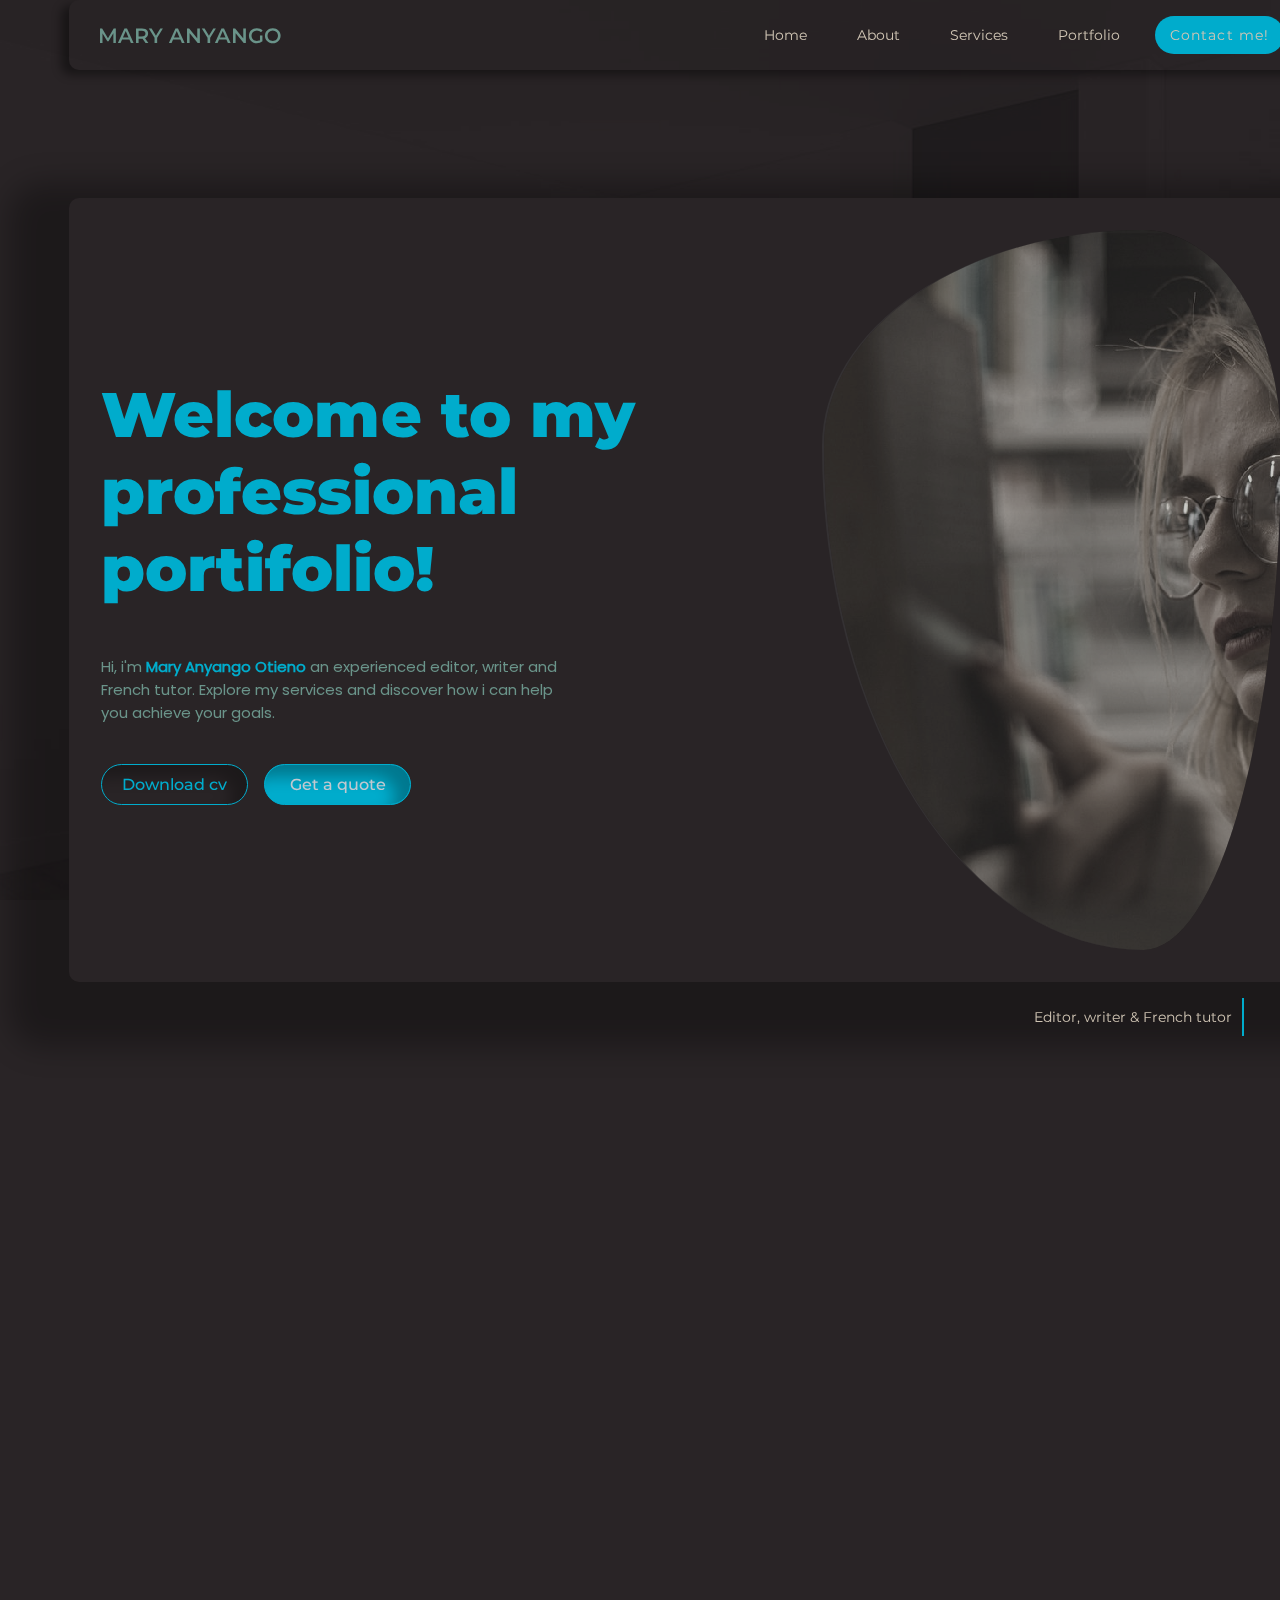
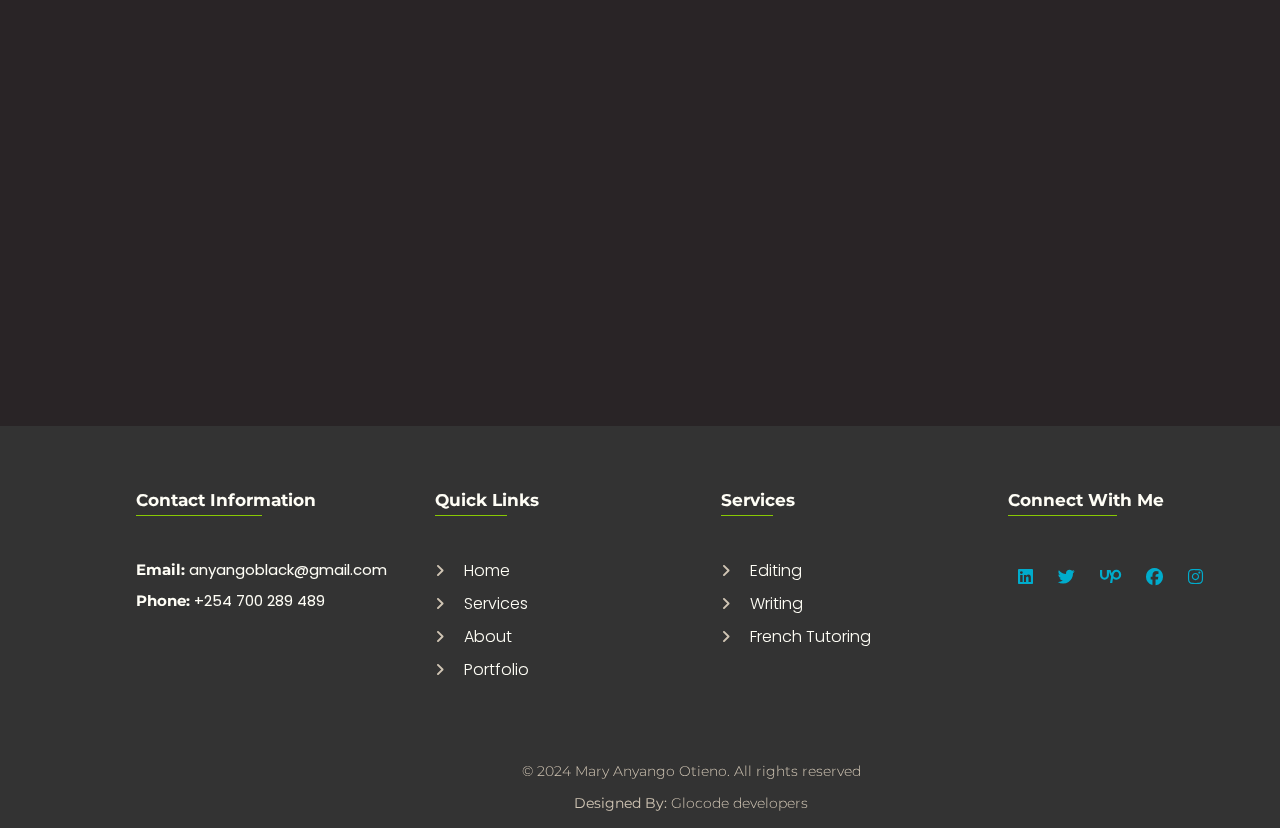
==== commit f32e98fa: "Almost there" ====
--- a/index.html
+++ b/index.html
@@ -68,17 +68,17 @@
             <div class="service">
                 <h2><i class="fa fa-clipboard"></i>Editing services</h2>
                 <p>I offer comprehensive editing services to ensure your work is polished and professional. From grammar checks to content restructuring. I've got you covered.</p>
-                <button class="service-btn">Get a Quote</button>
+                <button class="service-btn"><a href="/templates/services.html#editing">Get a Quote</a></button>
             </div>
             <div class="service">
                 <h2><i class="fa fa-pen"></i>Writing services</h2>
                 <p>Need compelling content? I specialize in creating engaging articles, blog posts, and more. Lets bring your ideas to life with words.</p>
-                <button class="service-btn">Get a Quote</button>
+                <button class="service-btn"><a href="/templates/services.html#writing">Get Quote</a></button>
             </div>
             <div class="service">
                 <h2><i class="fa fa-chalkboard-teacher"></i>French tutoring services</h2>
                 <p>Learn French with a native speaker. Whether you're a beginner or looking to improve your skills, I offer personalized lessons tailored to your needs.</p>
-                <button class="service-btn">Book a Session</button>
+                <button class="service-btn"><a href="/templates/services.html#tutoring">Book a session</a></button>
             </div>
         </div>
         <a href="#" class="service-page">Visit service page <i class="fa fa-arrow-right-long"></i></a>
@@ -304,10 +304,10 @@
             </div>
             <div class="footer-col">
                 <h2>Quick Links</h2>
-                <a href="#"><i class="fa fa-angle-right"></i> Home</a>
-                <a href="#"><i class="fa fa-angle-right"></i> Services</a>
-                <a href="#"><i class="fa fa-angle-right"></i> About</a>
-                <a href="#"><i class="fa fa-angle-right"></i> Portfolio</a>
+                <a href="./index.html"><i class="fa fa-angle-right"></i> Home</a>
+                <a href="./templates/services.html"><i class="fa fa-angle-right"></i> Services</a>
+                <a href="./templates/about.html"><i class="fa fa-angle-right"></i> About</a>
+                <a href="./templates/portfolio.html"><i class="fa fa-angle-right"></i> Portfolio</a>
             </div>
             <div class="footer-col">
                 <h2>Services</h2>
--- a/static/files/styles/stye.css
+++ b/static/files/styles/stye.css
@@ -502,16 +502,18 @@
 }
 .service > button {
     padding: 10px 20px;
-    color: var(--accent-6);
     background: #00adcc2d;
-    font-family: Montserrat;
-    font-weight: 660;
-    font-size: var(--text-size-button);
     border: none;
     border-radius: 20px;
     cursor: pointer;
     transition: all .8s;
     box-shadow: -10px 8px 10px rgba(0, 0, 0, 0.2) inset;
+}
+.service > button a {
+    font-family: Montserrat;
+    font-weight: 660;
+    font-size: var(--text-size-button);
+    color: var(--accent-6);
 }
 .service > button:hover {
     background: var(--accent-6);
--- a/static/files/styles/mobile.css
+++ b/static/files/styles/mobile.css
@@ -4,6 +4,9 @@
     --heading: 2.5rem;
 }
 @media (max-width: 600px) {
+    body {
+        gap: 10rem;
+    }
     .body-overlay {
         display: none;
     }
@@ -12,9 +15,12 @@
         border-radius: 5px;
         box-shadow: 0 2px 4px rgba(0,0,0,0.1);
     }
+    .introduction-cont {
+        min-height: 80vh;
+    }
     .introduction {
         padding: 0;
-        gap: var(--gap, 2rem);
+        gap: var(--gap, 4rem);
         box-shadow: none;
         border-radius: 0%;
         background: transparent;
@@ -22,7 +28,7 @@
         margin-top: 0;
     }
     .intro-col h3 {
-        font-size: 4vh;
+        font-size: 2.2rem;
         font-weight: 700;
     }
     .intro-col p {
@@ -62,8 +68,8 @@
         box-shadow: -10px 5px -5px rgba(0,0,0,0.2);
     }
     .about-container > h1 {
-        --style-heading: 3.5rem;
-        font-size: var(--style-heading,);
+        --style-heading: 2.5rem;
+        font-size: var(--style-heading, 2.5rem);
         height: fit-content;
     }
     .paragraph {
@@ -100,7 +106,7 @@
         --heading: 2.5rem;
         font-size: --heading;
         margin-bottom: var(--gap, 1.5rem);
-        font-weight: 560;
+        font-weight: 700;
     }
     .service-container {
         gap: var(--gap, 1.5rem);
@@ -117,8 +123,8 @@
         font-size: var(--heading);
     }
     .service > h2 {
-        --font-heading: 16px;
-        font-size: var(--font-heading, 16px);
+        --font-heading: 18px;
+        font-size: var(--font-heading, 18px);
         font-weight: 640;
     }
     .service > p {
@@ -132,7 +138,8 @@
         box-shadow: 0px 5px 10px rgba(0,0,0,0.1);
     }
     .service-page {
-        margin-top: var(--gap);
+        margin-top: var(--gap, 2rem);
+        text-align: center;
     }
     .service-page > i {
         font-size: var(--font-heading, 16px);
@@ -150,7 +157,7 @@
     .portfolio-container > h1 {
         font-size: var(--heading, 1.5rem);
         text-transform: capitalize;
-        font-weight: 560;
+        font-weight: 690;
     }
     .portfolio-container > p {
         margin-top: var(--gap, 1.5rem);
--- a/static/files/styles/assets.css
+++ b/static/files/styles/assets.css
@@ -133,9 +133,9 @@
     gap: var(--gap, 5px);
 }
 .media > a {
-    font-size: 15px;
+    font-size: 17px;
     text-decoration: none;
-    color: var(--accent-3);
+    color: var(--accent-6);
     padding: 10px;
     border-radius: 50%;
 }
@@ -178,18 +178,16 @@
 /* end of section */
 
 @media (min-width: 600px) and (max-width: 768px) {
-    .header 
-}
-@media (max-width: 768px) {
     .header {
         max-width: 100%;
         flex-direction: column;
         box-shadow: none;
-        padding: 1.5rem 1rem;
-    }
-    .logo {
-        font-size: 1.4rem;
+        padding: 1.5rem 3.5rem;
+    }
+    header > .logo {
+        font-size: 1.5rem;
         font-weight: 780;
+        text-transform: capitalize;
         align-self: flex-start;
     }
     #sideNav {
@@ -197,9 +195,11 @@
         height: 100vh;
         min-height: 100%;
         top: 0;
-        left: -40px;
+        left: -20px;
         width: 0%;
+        z-index: -99;
         display: flex;
+        visibility: hidden;
         align-items: center;
         justify-content: center;
         background: #333333e1;
@@ -208,6 +208,7 @@
     }
     .header > .openNav {
         display: block;
+        right: 2.5rem;
     }
     #sideNav > .navClose {
         display: block;
@@ -258,4 +259,86 @@
     .copyright > p:nth-last-child(1) {
         margin-top: 20px;
     }
+}
+@media (max-width: 600px) {
+    .header {
+        max-width: 100%;
+        flex-direction: column;
+        box-shadow: none;
+        padding: 1.5rem 1rem;
+    }
+    header > .logo {
+        font-size: 1.2rem;
+        font-weight: 780;
+        text-transform: capitalize;
+        align-self: flex-start;
+    }
+    #sideNav {
+        position: absolute;
+        height: 100vh;
+        min-height: 100%;
+        top: 0;
+        left: -20px;
+        width: 0%;
+        z-index: -99;
+        display: flex;
+        visibility: hidden;
+        align-items: center;
+        justify-content: center;
+        background: #333333e1;
+        flex-direction: column;
+        z-index: 99;
+    }
+    .header > .openNav {
+        display: block;
+    }
+    #sideNav > .navClose {
+        display: block;
+    }
+    #sideNav > a {
+        color: var(--color-secondary);
+        font-size: 1em;
+    }
+    footer {
+        justify-content: flex-start;
+        padding: 2rem 0;
+    }
+    .footer-container {
+        width: 90%;
+        align-items: center;
+        flex-direction: column;
+        gap: var(--gap, 2rem);
+    }
+    .footer-col {
+        flex: 100%;
+        width: 100%;
+        padding: 0;
+        gap: var(--gap, 20px);
+    }
+    .footer-col > h2 {
+        font-size: var(--heading, 16px);
+        margin-bottom: 0;
+    }
+    .footer-col > p {
+        font-size: 14px;
+        font-weight: 500;
+    }
+    .media > a {
+        font-size: 16px;
+    }
+    .footer-col a  {
+        font-size: 14px;
+        font-weight: 500;
+    }
+    .copyright {
+        padding: 0;
+    }
+    .copyright > p {
+        font-weight: 400;
+        font-size: 12px;
+        text-align: start;
+    }
+    .copyright > p:nth-last-child(1) {
+        margin-top: 20px;
+    }
 }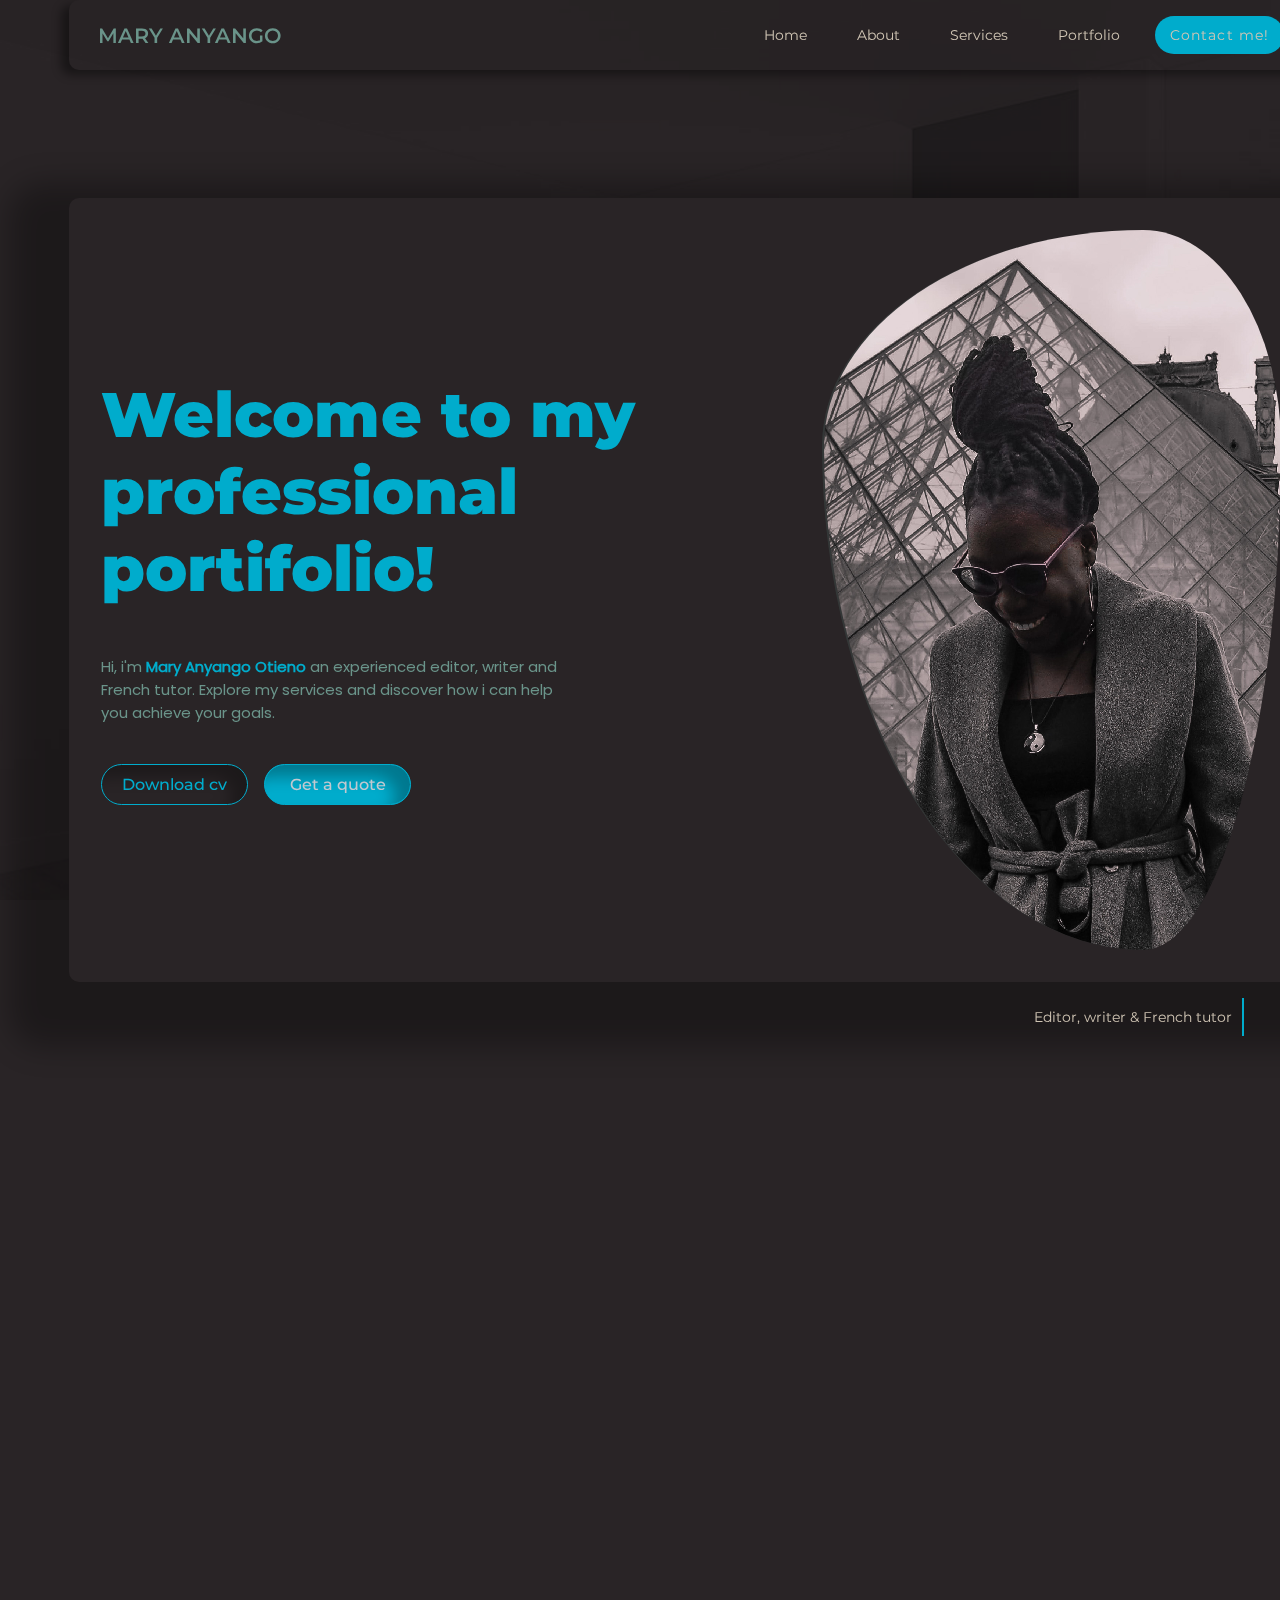
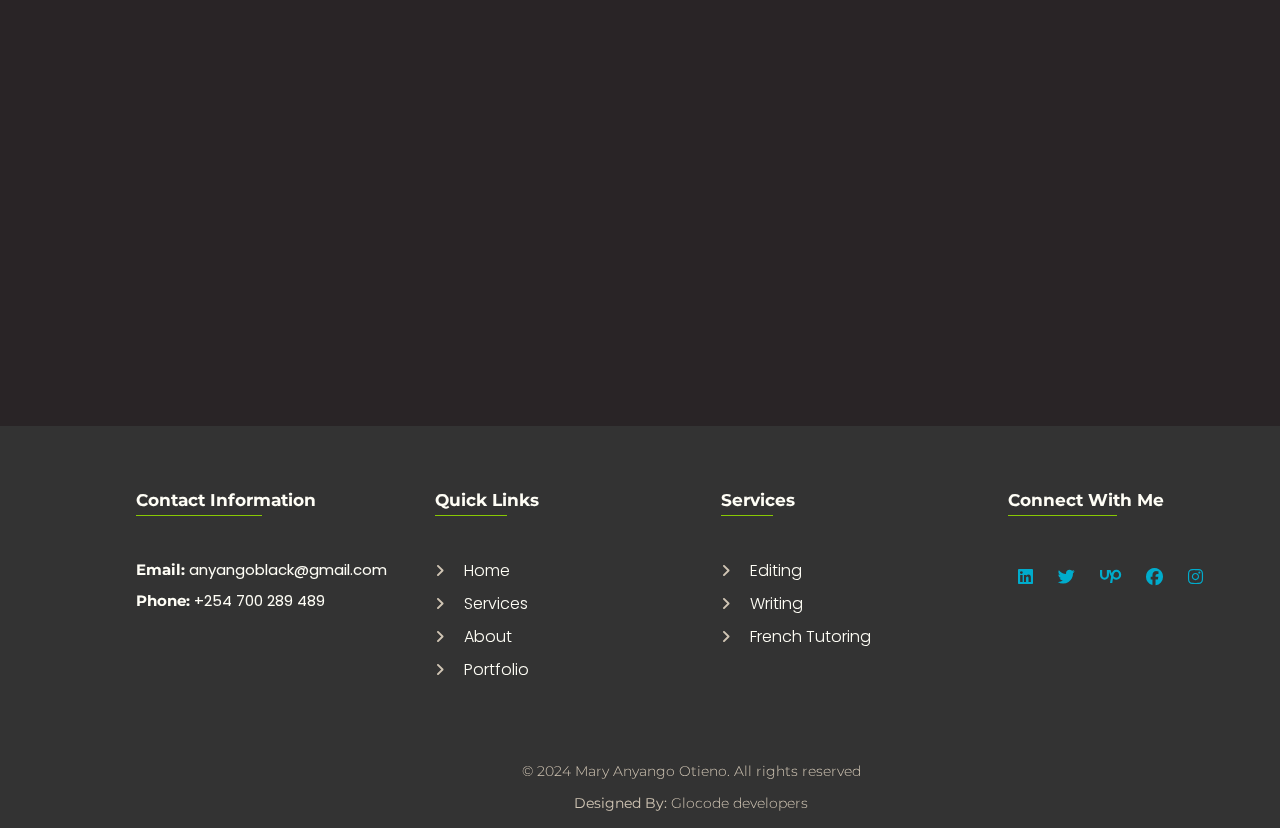
==== commit 6541d248: "commit" ====
--- a/index.html
+++ b/index.html
@@ -17,7 +17,7 @@
     <header class="header">
         <div class="logo">Mary Anyango</div>
         <div class="navigation" id="sideNav">
-            <a href="#">Home</a>
+            <a href="/index.html">Home</a>
             <a href="./templates/about.html">About</a>
             <a href="./templates/services.html">Services</a>
             <a href="./templates/portfolio.html">Portfolio</a>
@@ -37,7 +37,7 @@
                 </div>
             </div>
             <div class="intro-col">
-                <img src="./static/files/assets/woman-6784555_1280.jpg" alt="">
+                <img src="./static/files/assets/intro-profile.jpg" alt="">
                 <div class="intro-overlay"></div>
             </div>
         </div>
@@ -50,7 +50,7 @@
             <a href="/templates/about.html#story" class="about-link">Personal story</a>
         </div>
         <div class="about-cont">
-            <img src="./static/files/assets/woman-6784555_1280.jpg" alt="">
+            <img src="./static/files/assets/about-Image2.jpg" alt="">
             <div class="about-container">
                 <h1>About Me</h1>
                 <div class="paragraph">
@@ -81,7 +81,7 @@
                 <button class="service-btn"><a href="/templates/services.html#tutoring">Book a session</a></button>
             </div>
         </div>
-        <a href="#" class="service-page">Visit service page <i class="fa fa-arrow-right-long"></i></a>
+        <a href="./templates/services.html" class="service-page">Visit service page <i class="fa fa-arrow-right-long"></i></a>
     </section>
     <section class="reveal portfolio">
         <div class="portfolio-container">
--- a/static/files/styles/stye.css
+++ b/static/files/styles/stye.css
@@ -208,7 +208,7 @@
     height: 80vh;
     min-height: 15rem;
     float: right;
-    filter: grayscale(80%) brightness(80%);
+    /* filter: grayscale(80%) brightness(80%); */
     object-fit: cover;
     image-rendering: pixelated;
     /* mix-blend-mode: luminosity; */
@@ -302,11 +302,11 @@
 }
 .about-cont > img {
     width: 400px;
-    height: 100%;
+    height: 300px;
     object-fit: cover;
     object-position: center;
     mix-blend-mode: normal;
-    filter: grayscale(80%);
+    filter: grayscale(30%);
     border-radius: 10px;
     box-shadow: 0 5px 10px rgba(0, 0, 0, 0.3);
     z-index: -99;
--- a/static/files/styles/mobile.css
+++ b/static/files/styles/mobile.css
@@ -64,7 +64,7 @@
     }
     .about-cont > img {
         width: 100%;
-        height: var(--height);
+        height: var(--height, 20rem);
         box-shadow: -10px 5px -5px rgba(0,0,0,0.2);
     }
     .about-container > h1 {
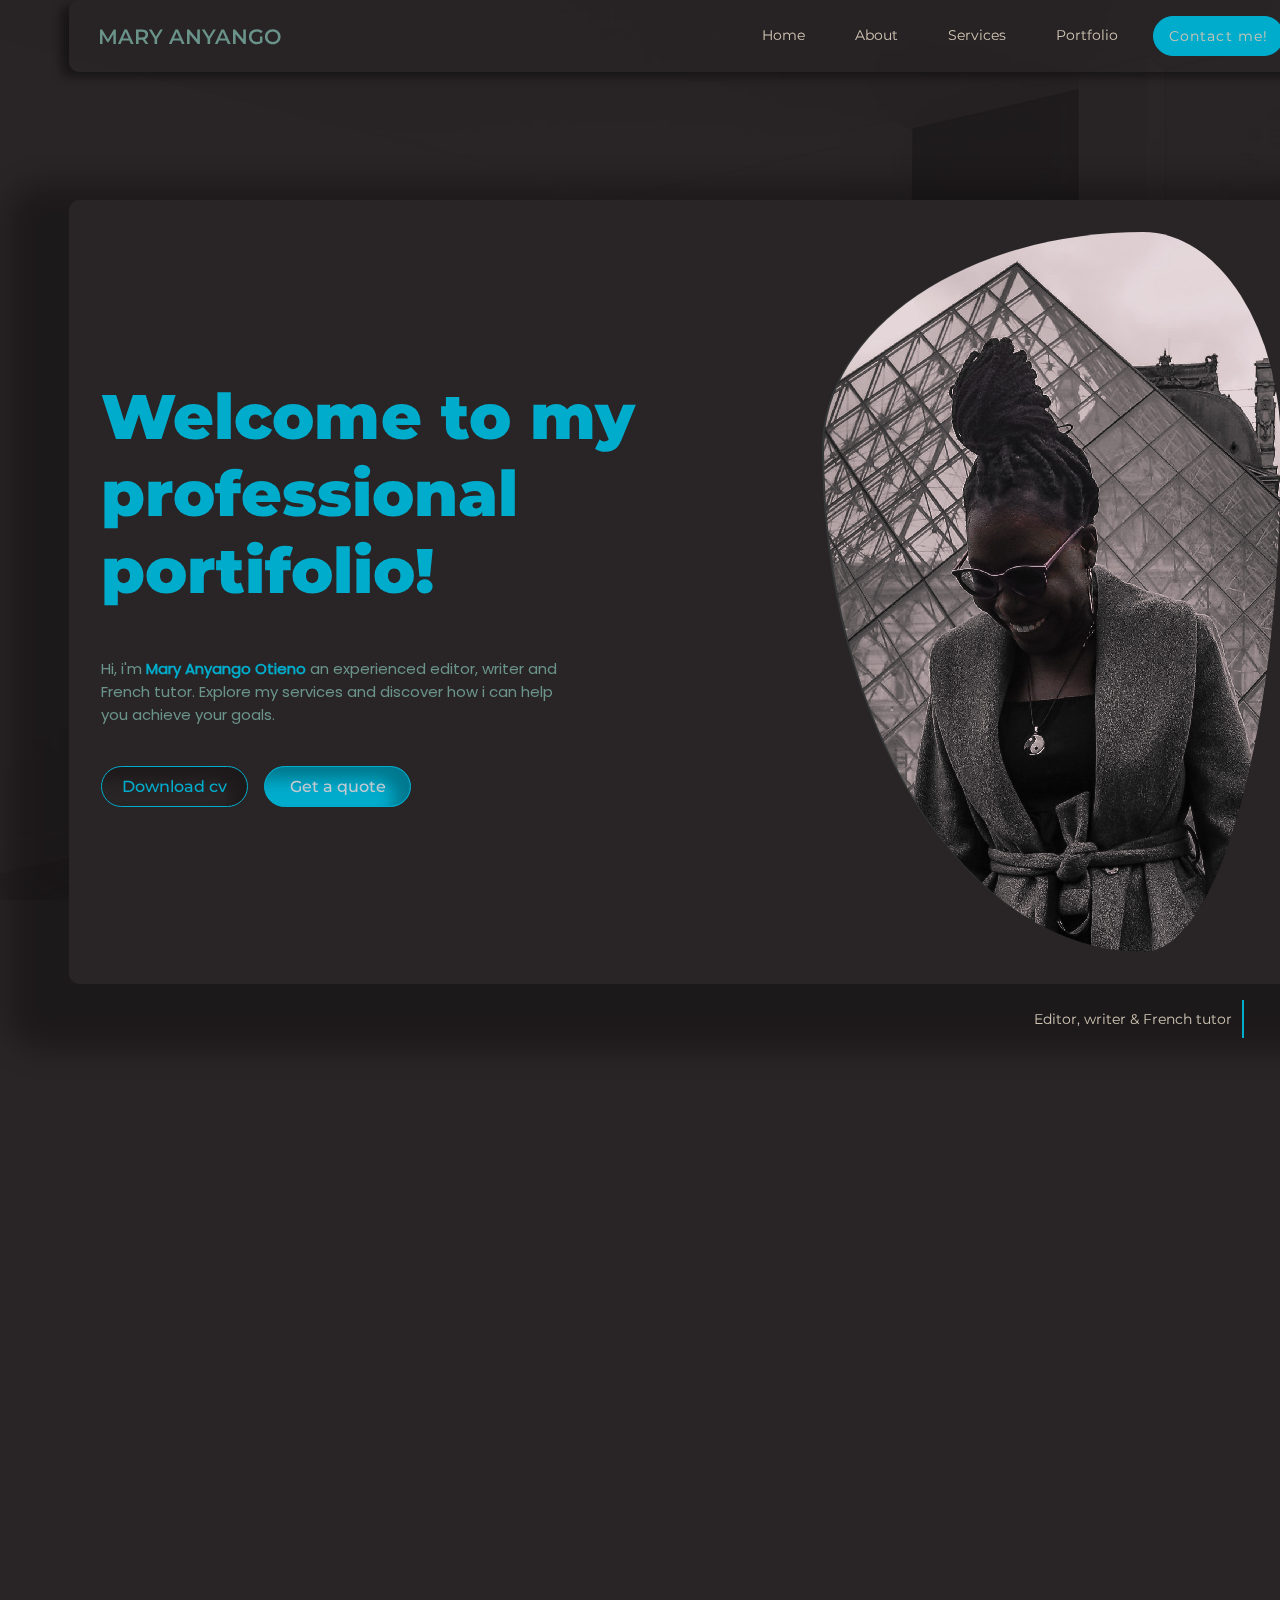
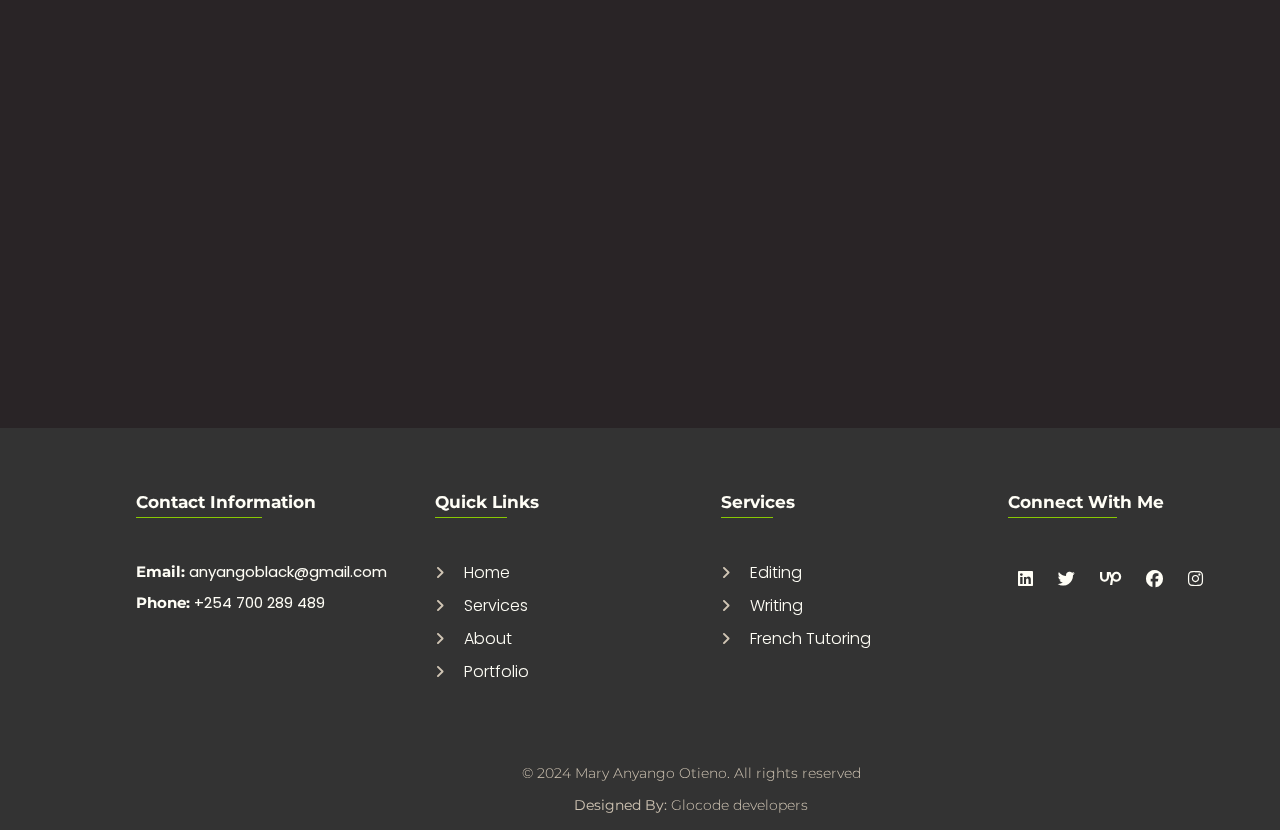
==== commit a2f80379: "contact page" ====
--- a/index.html
+++ b/index.html
@@ -21,7 +21,7 @@
             <a href="./templates/about.html">About</a>
             <a href="./templates/services.html">Services</a>
             <a href="./templates/portfolio.html">Portfolio</a>
-            <a href="#" class="left">Contact me!</a>
+            <a href="./templates/contact.html" class="left">Contact me!</a>
             <span class="navClose" onclick="closeNav()">&times</span>
         </div>
         <span class="openNav" onclick="openNav()">&#9776</span>
@@ -45,9 +45,9 @@
     </section>
     <section class="reveal about">
         <div class="about-overlay">
-            <a href="/templates/about.html#biography" class="about-link">Biography</a>
-            <a href="/templates/about.html#certs" class="about-link">Qualifications & certifications</a>
-            <a href="/templates/about.html#story" class="about-link">Personal story</a>
+            <a href="./templates/about.html#biography" class="about-link">Biography</a>
+            <a href="./templates/about.html#certs" class="about-link">Qualifications & certifications</a>
+            <a href="./templates/about.html#story" class="about-link">Personal story</a>
         </div>
         <div class="about-cont">
             <img src="./static/files/assets/about-Image2.jpg" alt="">
@@ -68,17 +68,17 @@
             <div class="service">
                 <h2><i class="fa fa-clipboard"></i>Editing services</h2>
                 <p>I offer comprehensive editing services to ensure your work is polished and professional. From grammar checks to content restructuring. I've got you covered.</p>
-                <button class="service-btn"><a href="/templates/services.html#editing">Get a Quote</a></button>
+                <button class="service-btn"><a href="./templates/services.html#editing">Get a Quote</a></button>
             </div>
             <div class="service">
                 <h2><i class="fa fa-pen"></i>Writing services</h2>
                 <p>Need compelling content? I specialize in creating engaging articles, blog posts, and more. Lets bring your ideas to life with words.</p>
-                <button class="service-btn"><a href="/templates/services.html#writing">Get Quote</a></button>
+                <button class="service-btn"><a href="./templates/services.html#writing">Get Quote</a></button>
             </div>
             <div class="service">
                 <h2><i class="fa fa-chalkboard-teacher"></i>French tutoring services</h2>
                 <p>Learn French with a native speaker. Whether you're a beginner or looking to improve your skills, I offer personalized lessons tailored to your needs.</p>
-                <button class="service-btn"><a href="/templates/services.html#tutoring">Book a session</a></button>
+                <button class="service-btn"><a href="./templates/services.html#tutoring">Book a session</a></button>
             </div>
         </div>
         <a href="./templates/services.html" class="service-page">Visit service page <i class="fa fa-arrow-right-long"></i></a>
@@ -122,7 +122,7 @@
                     </div>
                 </div>                
             </div>
-            <div class="project-link"><a href="/templates/portfolio.html">View all projects <i class="fa fa-folder-open"></i></a></div>
+            <div class="project-link"><a href="./templates/portfolio.html">View all projects <i class="fa fa-folder-open"></i></a></div>
         </div>
     </section>
     <section class="reveal testimonials">
--- a/static/files/styles/stye.css
+++ b/static/files/styles/stye.css
@@ -938,85 +938,6 @@
 .copyright > p:nth-last-child(1) {
     margin-top: 1em;
 }
-
-@media() {
-    body {
-        overflow: hidden;
-    }
-    .body-overlay {
-        display: none;
-    }
-    .header {
-        max-width: 100%;
-        padding: 15px;
-    }
-    .introduction-cont {
-        display: grid;
-        place-items: center;
-    }
-    .pager {
-        align-self: flex-end;
-    }
-    .introduction {
-        max-width: 100%;
-        display: grid;
-        place-items: center;
-        --gap: 1.2rem;
-        gap: var(--gap);
-        padding: var(--gap);
-        box-shadow: -2px 3px 5px rgba(0, 0, 0, 0.1);
-        border-radius: 3px;
-    }
-    .intro-col {
-        display: grid;
-        --row-gap: 1rem;
-        gap: var(--row-gap);
-    }
-    .intro-col h3 {
-        font-size: 2vh;
-        font-weight: 600px;
-    }
-    .intro-col p {
-        width: 100%;
-        font-size: 14px;
-        letter-spacing: 1px;
-    }
-    .cta-buttons {
-        width: 100%;
-        margin-top: 0;
-        gap: var(--row-gap);
-    }
-    .intro-col img {
-        width: 100%;
-        height: 6rem;
-    }
-    .intro-overlay {
-        width: 100%;
-        position: relative;
-    }
-    /* about */
-    .about-cont {
-        grid-template-columns: 1fr;
-    }
-    
-    .paragraph {
-        grid-template-columns: 1fr;
-    }
-    .service-container {
-        flex-direction: column;
-    }
-    /* project section */
-    .project {
-        grid-template-columns: 1fr;
-        gap: 2rem;
-    }
-    .testimonials > .container {
-        flex-flow: column nowrap;
-    }
-    .testimonial-slider {
-        flex-direction: column;
-    }
-}
 @media (max-width: 480px) {}
 @media (max-width: 768px) {}
 @media (max-width: 1024px) {}
--- a/static/files/styles/assets.css
+++ b/static/files/styles/assets.css
@@ -20,11 +20,14 @@
     position: relative;
     transition: all .4s ease-in-out;
 }
-.navigation a{
+.navigation a {
     font-size: var(--text-size-sub-heading);
     color: var(--color-secondary);
     text-decoration: none;
-    transition: all .3s ease;
+    transition: all .4s ease;
+}
+.navigation a:hover {
+    color: var(--accent-6);
 }
 .header > .openNav {
     color: var(--accent-6);
@@ -73,6 +76,15 @@
     border-radius: 25px;
     background: var(--accent-6);
     letter-spacing: 1.1px;
+    transition: all .4s ease;
+    border: 1px solid var(--accent-6);
+}
+
+.navigation .left:hover {
+    background-color: transparent;
+    color: var(--accent-6);
+    /* padding: 8px 16px; */
+    font-weight: 600;
 }
 
 /* footer section */
@@ -135,9 +147,13 @@
 .media > a {
     font-size: 17px;
     text-decoration: none;
-    color: var(--accent-6);
+    color: var(--accent-3);
     padding: 10px;
     border-radius: 50%;
+    transition: all .4s ease;
+}
+.media > a:hover {
+    color: var(--accent-6);
 }
 .footer-col > a {
     font-size: 16px;
@@ -146,6 +162,10 @@
     font-weight: 200;
     text-transform: capitalize;
     text-decoration: none;
+    transition: .4s ease;
+}
+.footer-col > a:hover {
+    color: var(--accent-6);
 }
 .footer-col a {
     transition: all .4s ease;
